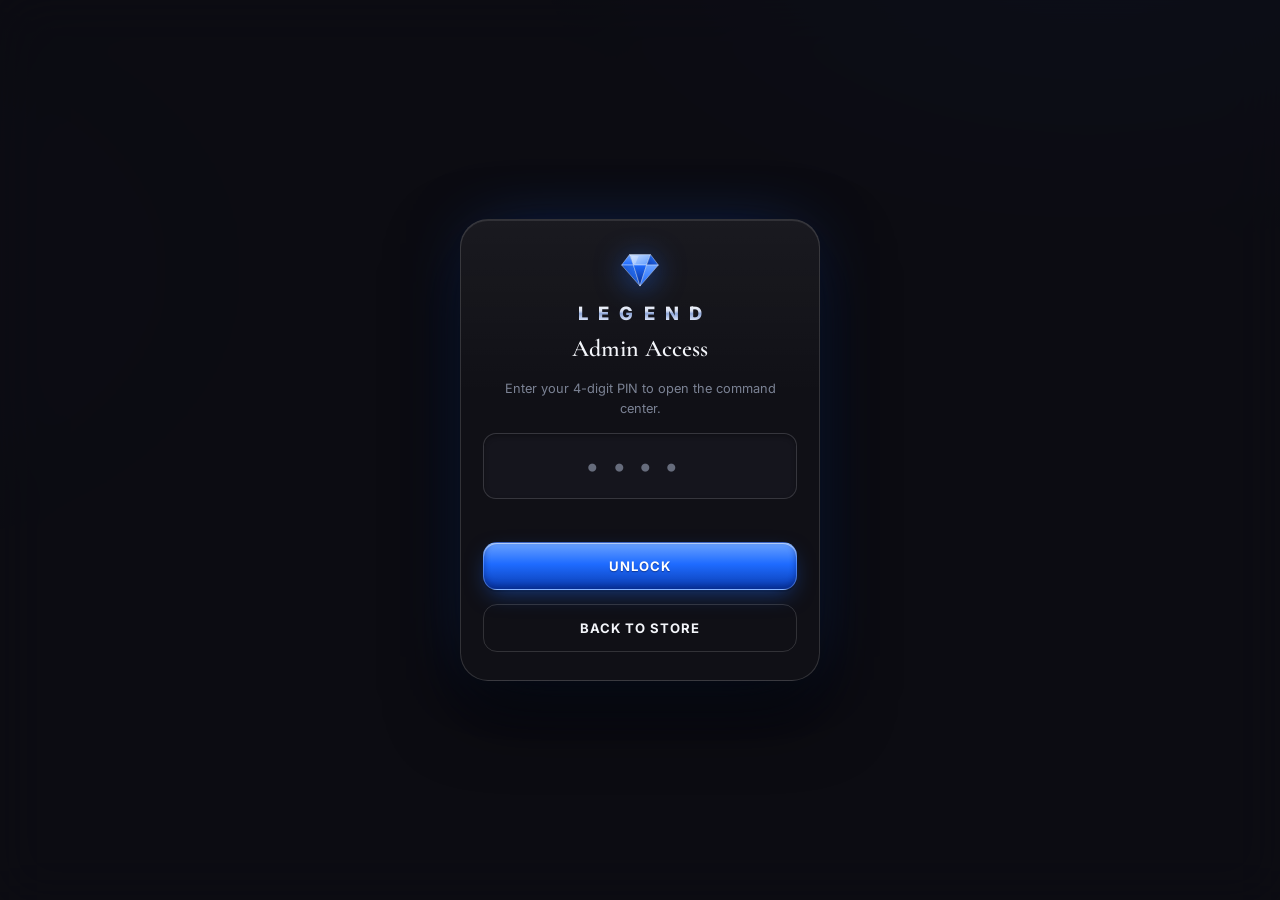
==== admin.html @ b3f3fad4 "Create admin.html" ====
<!DOCTYPE html>
<html lang="en" data-theme="dark">
<head>
  <meta charset="UTF-8">
  <meta name="viewport" content="width=device-width, initial-scale=1, viewport-fit=cover">
  <meta name="theme-color" content="#070709">
  <meta name="robots" content="noindex, nofollow">
  <title>LEGEND | Admin Command Center</title>
  <link rel="icon" href="data:image/svg+xml,%3Csvg xmlns='http://www.w3.org/2000/svg' viewBox='0 0 64 64'%3E%3Cpath d='M16 10h32l12 16-28 32L4 26z' fill='%231E6BFF'/%3E%3C/svg%3E">
  <link rel="stylesheet" href="style.css">
  <script src="store.js"></script>
</head>
<body class="page-admin">

  <!-- ===================== SVG SPRITE (logo + icons) ===================== -->
  <svg width="0" height="0" style="position:absolute" aria-hidden="true" focusable="false">
    <defs>
      <symbol id="legend-diamond" viewBox="0 0 64 64">
        <defs>
          <linearGradient id="lgA" x1="0" y1="0" x2="1" y2="1"><stop offset="0" stop-color="#C9DEFF"/><stop offset="1" stop-color="#5E9BFF"/></linearGradient>
          <linearGradient id="lgB" x1="0" y1="0" x2="0" y2="1"><stop offset="0" stop-color="#6AA2FF"/><stop offset="1" stop-color="#1E6BFF"/></linearGradient>
          <linearGradient id="lgC" x1="1" y1="0" x2="0" y2="1"><stop offset="0" stop-color="#2F7BFF"/><stop offset="1" stop-color="#0A3CB0"/></linearGradient>
          <linearGradient id="lgD" x1="0" y1="0" x2="0" y2="1"><stop offset="0" stop-color="#1E6BFF"/><stop offset="1" stop-color="#062B8A"/></linearGradient>
        </defs>
        <g stroke="#EAF2FF" stroke-opacity="0.6" stroke-width="1" stroke-linejoin="round">
          <polygon points="16,10 48,10 42,26 22,26" fill="url(#lgA)"/>
          <polygon points="16,10 22,26 4,26" fill="url(#lgB)"/>
          <polygon points="48,10 60,26 42,26" fill="url(#lgC)"/>
          <polygon points="4,26 22,26 32,58" fill="url(#lgC)"/>
          <polygon points="22,26 42,26 32,58" fill="url(#lgD)"/>
          <polygon points="42,26 60,26 32,58" fill="url(#lgB)"/>
        </g>
        <polygon points="19,12 30,12 25,24 21,24" fill="#FFFFFF" fill-opacity="0.28"/>
      </symbol>

      <symbol id="i-arrow-left" viewBox="0 0 24 24"><path d="M19 12H5M11 6l-6 6 6 6"/></symbol>
      <symbol id="i-sun" viewBox="0 0 24 24"><circle cx="12" cy="12" r="4"/><path d="M12 2v2M12 20v2M4.9 4.9l1.4 1.4M17.7 17.7l1.4 1.4M2 12h2M20 12h2M4.9 19.1l1.4-1.4M17.7 6.3l1.4-1.4"/></symbol>
      <symbol id="i-moon" viewBox="0 0 24 24"><path d="M20 14.5A8 8 0 0 1 9.5 4 8 8 0 1 0 20 14.5z"/></symbol>
      <symbol id="i-logout" viewBox="0 0 24 24"><path d="M9 4H5v16h4"/><path d="m16 8 4 4-4 4"/><path d="M20 12H9"/></symbol>
      <symbol id="i-upload" viewBox="0 0 24 24"><path d="M12 16V4"/><path d="m7 9 5-5 5 5"/><path d="M5 20h14"/></symbol>
      <symbol id="i-copy" viewBox="0 0 24 24"><rect x="9" y="9" width="11" height="11" rx="2"/><path d="M5 15V6a2 2 0 0 1 2-2h9"/></symbol>
      <symbol id="i-chat" viewBox="0 0 24 24"><path d="M21 12a8.5 8.5 0 0 1-12.4 7.5L3 21l1.6-5.4A8.5 8.5 0 1 1 21 12z"/></symbol>
      <symbol id="i-bag" viewBox="0 0 24 24"><path d="M6 7h12l-1 13H7L6 7z"/><path d="M9 7a3 3 0 0 1 6 0"/></symbol>
      <symbol id="i-plus" viewBox="0 0 24 24"><path d="M12 5v14M5 12h14"/></symbol>
    </defs>
  </svg>

  <!-- ===================== PIN GATE ===================== -->
  <div class="pin-gate" id="pinGate" role="dialog" aria-modal="true" aria-labelledby="gateTitle">
    <div class="pin-card">
      <div class="brand-logo" aria-hidden="true"><svg viewBox="0 0 64 64"><use href="#legend-diamond"/></svg></div>
      <div class="brand-name">LEGEND</div>
      <h1 class="panel-title" id="gateTitle">Admin Access</h1>
      <p class="panel-sub">Enter your 4-digit PIN to open the command center.</p>
      <input type="password" class="pin-input" id="gatePin" inputmode="numeric" pattern="[0-9]*" maxlength="4" autocomplete="off" placeholder="&bull;&bull;&bull;&bull;" aria-label="Admin PIN">
      <div class="pin-error" id="gateError" role="alert"></div>
      <button class="btn btn-primary btn-block" id="gateBtn" type="button">Unlock</button>
      <a class="btn btn-ghost btn-block" href="index.html">Back to Store</a>
    </div>
  </div>

  <!-- ===================== ADMIN APP ===================== -->
  <div id="adminApp" class="hidden">

    <header class="admin-topbar">
      <div class="admin-brand">
        <div class="brand-logo" aria-hidden="true"><svg viewBox="0 0 64 64"><use href="#legend-diamond"/></svg></div>
        <div class="admin-brand-text"><strong>LEGEND</strong><span>Command Center</span></div>
      </div>
      <div class="admin-top-actions">
        <button class="icon-btn" id="themeBtn" type="button" aria-label="Switch light or dark mode"></button>
        <a class="icon-btn" href="index.html" aria-label="Back to store">
          <svg viewBox="0 0 24 24" width="20" height="20" fill="none" stroke="currentColor" stroke-width="2" stroke-linecap="round" stroke-linejoin="round" aria-hidden="true"><use href="#i-arrow-left"/></svg>
        </a>
        <button class="icon-btn" id="logoutBtn" type="button" aria-label="Log out of admin">
          <svg viewBox="0 0 24 24" width="20" height="20" fill="none" stroke="currentColor" stroke-width="2" stroke-linecap="round" stroke-linejoin="round" aria-hidden="true"><use href="#i-logout"/></svg>
        </button>
      </div>
    </header>

    <main class="admin-shell">

      <div class="stat-grid" id="statGrid"></div>

      <nav class="admin-tabs" id="adminTabs" role="tablist" aria-label="Admin sections">
        <button class="tab-btn active" type="button" role="tab" data-tab="orders" aria-selected="true">Live Orders <span class="tab-count" id="tabCountOrders">0</span></button>
        <button class="tab-btn" type="button" role="tab" data-tab="products" aria-selected="false">Products <span class="tab-count" id="tabCountProducts">0</span></button>
        <button class="tab-btn" type="button" role="tab" data-tab="tax" aria-selected="false">Tax &amp; Shipping</button>
        <button class="tab-btn" type="button" role="tab" data-tab="payments" aria-selected="false">Payments</button>
        <button class="tab-btn" type="button" role="tab" data-tab="coupons" aria-selected="false">VIP Coupons <span class="tab-count" id="tabCountCoupons">0</span></button>
      </nav>

      <!-- ============ TAB: LIVE ORDERS ============ -->
      <section class="tab-panel active" id="tab-orders" role="tabpanel">
        <div class="filter-row" id="orderFilters"></div>
        <div class="order-list" id="orderList"></div>
      </section>

      <!-- ============ TAB: PRODUCTS ============ -->
      <section class="tab-panel" id="tab-products" role="tabpanel">

        <div class="panel-card" id="productFormCard">
          <div class="panel-head">
            <div>
              <h2 class="panel-title" id="formTitle">Add New Product</h2>
              <p class="panel-sub">Images swipe sideways on the storefront. The first image is the cover.</p>
            </div>
          </div>

          <form id="productForm" novalidate autocomplete="off">
            <div class="form-grid">
              <div class="field field-full">
                <label for="pName">Product Name</label>
                <input id="pName" type="text" maxlength="60" placeholder="e.g. Obsidian Oud">
              </div>
              <div class="field field-full">
                <label for="pNotes">Scent Notes</label>
                <input id="pNotes" type="text" maxlength="120" placeholder="e.g. Smoked Oud, Black Amber, Vetiver">
                <span class="hint">Separate notes with commas. They appear as chips on the product card.</span>
              </div>
              <div class="field">
                <label for="pMrp">MRP (&#8377;)</label>
                <input id="pMrp" type="number" inputmode="decimal" min="0" step="any" placeholder="2999">
              </div>
              <div class="field">
                <label for="pPrice">Selling Price (&#8377;)</label>
                <input id="pPrice" type="number" inputmode="decimal" min="0" step="any" placeholder="2299">
              </div>
              <div class="field">
                <label for="pLeft">&ldquo;Only X Left&rdquo; Badge</label>
                <input id="pLeft" type="number" inputmode="numeric" min="0" step="1" placeholder="0 = hide badge">
              </div>
              <div class="field">
                <label for="pVideo">Video URL (optional MP4)</label>
                <input id="pVideo" type="url" placeholder="https://example.com/candle.mp4">
              </div>

              <div class="toggle-card field-full">
                <div>
                  <div class="setting-label">In Stock</div>
                  <div class="setting-desc" id="pStockDesc">Customers can add this candle to their cart.</div>
                </div>
                <label class="switch">
                  <input type="checkbox" id="pStock" checked aria-label="In stock">
                  <span class="switch-track"></span>
                </label>
              </div>

              <div class="stack field-full">
                <span class="field-label">Gallery (swipe images)</span>
                <div class="thumb-list" id="thumbList"></div>
                <label class="upload-zone">
                  <input type="file" id="imgFiles" accept="image/*" multiple>
                  <svg viewBox="0 0 24 24" width="20" height="20" fill="none" stroke="currentColor" stroke-width="2" stroke-linecap="round" stroke-linejoin="round" aria-hidden="true"><use href="#i-upload"/></svg>
                  <span id="uploadText">Upload from phone gallery</span>
                </label>
                <div class="field">
                  <label for="imgUrls">Or paste image URLs (one per line)</label>
                  <textarea id="imgUrls" rows="3" placeholder="https://example.com/candle-1.jpg&#10;https://example.com/candle-2.jpg"></textarea>
                </div>
                <button class="btn btn-outline btn-sm" id="addUrls" type="button">Add URLs to Gallery</button>
                <span class="hint">Tap a thumbnail to make it the cover image. Uploaded photos are resized automatically to save space.</span>
              </div>
            </div>

            <div class="form-actions">
              <button class="btn btn-primary" id="saveProduct" type="submit">Save Product</button>
              <button class="btn" id="formReset" type="button">Clear Form</button>
            </div>
          </form>
        </div>

        <div class="panel-card">
          <div class="panel-head">
            <div>
              <h2 class="panel-title">Your Products</h2>
              <p class="panel-sub" id="productCount">0 products</p>
            </div>
          </div>
          <div id="storageMeter" class="mb-2"></div>
          <div id="productList"></div>
        </div>
      </section>

      <!-- ============ TAB: TAX & SHIPPING ============ -->
      <section class="tab-panel" id="tab-tax" role="tabpanel">
        <form id="taxForm" novalidate autocomplete="off">
          <div class="panel-card">
            <div class="panel-head">
              <div>
                <h2 class="panel-title">GST</h2>
                <p class="panel-sub">Added on the discounted order value at checkout. Changes apply live.</p>
              </div>
            </div>
            <div class="toggle-card">
              <div>
                <div class="setting-label">Charge GST</div>
                <div class="setting-desc">Show a GST line in the customer bill</div>
              </div>
              <label class="switch">
                <input type="checkbox" id="gstEnabled" aria-label="Charge GST">
                <span class="switch-track"></span>
              </label>
            </div>
            <div class="form-grid mt-2">
              <div class="field">
                <label for="gstPercent">GST Percentage (%)</label>
                <input id="gstPercent" type="number" inputmode="decimal" min="0" max="100" step="any" placeholder="18">
              </div>
            </div>
          </div>

          <div class="panel-card">
            <div class="panel-head">
              <div>
                <h2 class="panel-title">Delivery</h2>
                <p class="panel-sub">Set a flat charge and a free-delivery threshold.</p>
              </div>
            </div>
            <div class="form-grid">
              <div class="field">
                <label for="deliveryCharge">Delivery Charge (&#8377;)</label>
                <input id="deliveryCharge" type="number" inputmode="decimal" min="0" step="any" placeholder="79">
              </div>
              <div class="field">
                <label for="freeAbove">Free Delivery Above (&#8377;)</label>
                <input id="freeAbove" type="number" inputmode="decimal" min="0" step="any" placeholder="1999">
                <span class="hint">Enter 0 to never offer free delivery.</span>
              </div>
            </div>
            <div class="form-actions">
              <button class="btn btn-primary" type="submit">Save Tax &amp; Shipping</button>
            </div>
          </div>
        </form>

        <div class="panel-card">
          <div class="panel-head">
            <div>
              <h2 class="panel-title">Live Preview</h2>
              <p class="panel-sub">What a customer pays on a &#8377;1,000 order with your current settings.</p>
            </div>
          </div>
          <div class="bill" id="taxPreview"></div>
        </div>
      </section>

      <!-- ============ TAB: PAYMENTS ============ -->
      <section class="tab-panel" id="tab-payments" role="tabpanel">
        <form id="payForm" novalidate autocomplete="off">
          <div class="panel-card">
            <div class="panel-head">
              <div>
                <h2 class="panel-title">UPI Payments</h2>
                <p class="panel-sub">Checkout generates a payment link and QR with the exact bill amount, then asks for the UTR.</p>
              </div>
            </div>
            <div class="field">
              <label for="upiId">Your UPI ID</label>
              <input id="upiId" type="text" autocapitalize="none" autocorrect="off" spellcheck="false" placeholder="e.g. legend@okaxis">
              <span class="hint">Leave empty to switch UPI payments off.</span>
            </div>
            <div class="form-actions">
              <button class="btn btn-primary" type="submit">Save UPI ID</button>
            </div>
            <div class="mt-2" id="upiPreview"></div>
          </div>
        </form>

        <div class="panel-card">
          <div class="panel-head">
            <div>
              <h2 class="panel-title">Cash on Delivery</h2>
              <p class="panel-sub">Turn COD on or off instantly.</p>
            </div>
          </div>
          <div class="toggle-card">
            <div>
              <div class="setting-label">Accept COD orders</div>
              <div class="setting-desc">Customers pay in cash when the order arrives</div>
            </div>
            <label class="switch">
              <input type="checkbox" id="codEnabled" aria-label="Accept cash on delivery">
              <span class="switch-track"></span>
            </label>
          </div>
        </div>

        <div class="panel-card">
          <div class="panel-head">
            <div>
              <h2 class="panel-title">Checkout Status</h2>
              <p class="panel-sub">What customers can use right now.</p>
            </div>
          </div>
          <div id="payStatus"></div>
        </div>
      </section>

      <!-- ============ TAB: VIP COUPONS ============ -->
      <section class="tab-panel" id="tab-coupons" role="tabpanel">
        <div class="panel-card">
          <div class="panel-head">
            <div>
              <h2 class="panel-title">Create VIP Coupon</h2>
              <p class="panel-sub">Add a customer name to make it personal. Only that name can use it.</p>
            </div>
          </div>
          <form id="couponForm" novalidate autocomplete="off">
            <div class="form-grid">
              <div class="field">
                <label for="cCode">Coupon Code</label>
                <input id="cCode" type="text" maxlength="24" autocapitalize="characters" autocorrect="off" spellcheck="false" placeholder="e.g. VIPRAHUL500">
              </div>
              <div class="field">
                <label for="cType">Discount Type</label>
                <select id="cType">
                  <option value="flat">&#8377; Flat amount off</option>
                  <option value="percent">% Percentage off</option>
                </select>
              </div>
              <div class="field">
                <label for="cValue" id="cValueLabel">Discount (&#8377;)</label>
                <input id="cValue" type="number" inputmode="decimal" min="0" step="any" placeholder="500">
              </div>
              <div class="field">
                <label for="cName">Customer Name (optional)</label>
                <input id="cName" type="text" maxlength="40" placeholder="e.g. Rahul Sharma">
                <span class="hint" id="cNameHint"></span>
              </div>
            </div>
            <div class="form-actions">
              <button class="btn btn-primary" type="submit">Create Coupon</button>
            </div>
          </form>
        </div>

        <div class="panel-card">
          <div class="panel-head">
            <div>
              <h2 class="panel-title">Active Coupons</h2>
              <p class="panel-sub" id="couponCount">0 coupons</p>
            </div>
          </div>
          <div id="couponList"></div>
        </div>
      </section>

      <p class="powered text-center" style="margin-top:28px">Powered by <b>Legend</b></p>
    </main>
  </div>

  <!-- ===================== TOASTS ===================== -->
  <div class="toast-wrap" id="toastWrap" aria-live="polite"></div>

  <noscript>
    <p style="padding:24px;text-align:center">Please enable JavaScript to use the LEGEND admin panel.</p>
  </noscript>

  <script src="admin.js"></script>
</body>
  </html>
---- style.css ----
/* =============================================================================
   LEGEND — style.css   (FILE 2 of 6)
   Complete styling for the Customer Storefront AND the Admin Panel.
   Default: Obsidian Matte Black #070709 + Metallic Sapphire Blue #1E6BFF
   Toggle : Light Mode #F8F9FA   (html[data-theme="light"])
   ============================================================================= */
@import url('https://fonts.googleapis.com/css2?family=Cormorant+Garamond:wght@500;600;700&family=Inter:wght@400;500;600;700;800&display=swap');

/* ---------------------------------------------------------------------------
   1. DESIGN TOKENS
   --------------------------------------------------------------------------- */
:root,
:root[data-theme="dark"] {
  --bg: #070709;
  --bg-2: #0c0c11;
  --surface: #101016;
  --surface-2: #15151d;
  --surface-3: #1c1c26;
  --surface-4: #262634;
  --glass: rgba(10, 10, 15, 0.66);
  --glass-strong: rgba(14, 14, 21, 0.84);
  --border: rgba(255, 255, 255, 0.07);
  --border-strong: rgba(255, 255, 255, 0.14);
  --text: #f3f5fa;
  --text-soft: #b3bac9;
  --text-mute: #7b8294;
  --accent: #1e6bff;
  --accent-hi: #6aa2ff;
  --accent-lo: #0a3cb0;
  --accent-text: #6aa2ff;
  --accent-soft: rgba(30, 107, 255, 0.14);
  --accent-glow: rgba(30, 107, 255, 0.5);
  --success: #2fd196;
  --success-soft: rgba(47, 209, 150, 0.14);
  --warning: #f6b94c;
  --warning-soft: rgba(246, 185, 76, 0.14);
  --danger: #ff5e70;
  --danger-soft: rgba(255, 94, 112, 0.14);
  --edge-hi: rgba(255, 255, 255, 0.1);
  --inset: inset 0 2px 5px rgba(0, 0, 0, 0.3);
  --shadow-sm: 0 4px 14px rgba(0, 0, 0, 0.45);
  --shadow-md: 0 14px 34px rgba(0, 0, 0, 0.55);
  --shadow-lg: 0 30px 70px rgba(0, 0, 0, 0.7);
  --btn-gradient: linear-gradient(180deg, #6aa2ff 0%, #1e6bff 46%, #0a3cb0 100%);
  --btn-gradient-hover: linear-gradient(180deg, #82b1ff 0%, #327aff 46%, #0e47c8 100%);
  --metal-text: linear-gradient(180deg, #ffffff 0%, #d6def0 38%, #8ea6d8 54%, #eef3ff 100%);
  --card-sheen: linear-gradient(180deg, rgba(255, 255, 255, 0.045), rgba(255, 255, 255, 0) 38%);
  --ambient-a: rgba(30, 107, 255, 0.17);
  --ambient-b: rgba(30, 107, 255, 0.07);
  --overlay: rgba(2, 3, 8, 0.66);
  --media-bg: #0b0b10;
  --radius-sm: 10px;
  --radius: 16px;
  --radius-lg: 22px;
  --radius-xl: 28px;
  --font-body: 'Inter', -apple-system, BlinkMacSystemFont, 'Segoe UI', Roboto, 'Helvetica Neue', Arial, sans-serif;
  --font-display: 'Cormorant Garamond', Georgia, 'Times New Roman', serif;
  --font-mono: ui-monospace, SFMono-Regular, Menlo, Consolas, monospace;
  --dock-h: 84px;
  color-scheme: dark;
}

:root[data-theme="light"] {
  --bg: #f8f9fa;
  --bg-2: #f0f2f6;
  --surface: #ffffff;
  --surface-2: #f5f7fb;
  --surface-3: #eceff6;
  --surface-4: #e0e5f0;
  --glass: rgba(255, 255, 255, 0.7);
  --glass-strong: rgba(255, 255, 255, 0.88);
  --border: rgba(12, 22, 52, 0.08);
  --border-strong: rgba(12, 22, 52, 0.16);
  --text: #0b1020;
  --text-soft: #4a5470;
  --text-mute: #79829a;
  --accent-text: #1757d6;
  --accent-soft: rgba(30, 107, 255, 0.1);
  --accent-glow: rgba(30, 107, 255, 0.32);
  --success: #0e9f6e;
  --success-soft: rgba(14, 159, 110, 0.12);
  --warning: #b7791f;
  --warning-soft: rgba(183, 121, 31, 0.13);
  --danger: #d6364a;
  --danger-soft: rgba(214, 54, 74, 0.1);
  --edge-hi: rgba(255, 255, 255, 0.95);
  --inset: inset 0 1px 3px rgba(20, 30, 70, 0.1);
  --shadow-sm: 0 3px 10px rgba(20, 30, 70, 0.08);
  --shadow-md: 0 12px 30px rgba(20, 30, 70, 0.12);
  --shadow-lg: 0 28px 60px rgba(20, 30, 70, 0.18);
  --metal-text: linear-gradient(180deg, #0b1020 0%, #2a3f7a 48%, #1e6bff 100%);
  --card-sheen: linear-gradient(180deg, rgba(255, 255, 255, 0.95), rgba(255, 255, 255, 0) 42%);
  --ambient-a: rgba(30, 107, 255, 0.11);
  --ambient-b: rgba(30, 107, 255, 0.05);
  --overlay: rgba(15, 22, 45, 0.42);
  --media-bg: #e9edf5;
}

/* ---------------------------------------------------------------------------
   2. RESET & BASE
   --------------------------------------------------------------------------- */
*,
*::before,
*::after { box-sizing: border-box; }

html {
  -webkit-text-size-adjust: 100%;
  scroll-behavior: smooth;
  background: var(--bg);
  transition: background-color 0.35s ease;
}

body {
  margin: 0;
  min-height: 100vh;
  font-family: var(--font-body);
  font-size: 15px;
  line-height: 1.55;
  color: var(--text);
  background: transparent;
  -webkit-font-smoothing: antialiased;
  -moz-osx-font-smoothing: grayscale;
  overflow-x: hidden;
  transition: color 0.35s ease;
}

body::before {
  content: '';
  position: fixed;
  inset: 0;
  z-index: -1;
  pointer-events: none;
  background:
    radial-gradient(900px 520px at 85% -8%, var(--ambient-a), transparent 62%),
    radial-gradient(700px 480px at -12% 30%, var(--ambient-b), transparent 60%);
}

body.no-scroll { overflow: hidden; }

img, svg, video { display: block; max-width: 100%; }
button, input, select, textarea { font: inherit; color: inherit; }
button { cursor: pointer; -webkit-tap-highlight-color: transparent; }
a { color: var(--accent-text); text-decoration: none; }
h1, h2, h3, h4, p { margin: 0; }
ul { margin: 0; padding: 0; }
::selection { background: var(--accent); color: #fff; }
:focus-visible { outline: 2px solid var(--accent-hi); outline-offset: 2px; }

.page-store { padding-bottom: calc(var(--dock-h) + 40px + env(safe-area-inset-bottom)); }
.page-admin { padding-bottom: 60px; }

/* ---------------------------------------------------------------------------
   3. UTILITIES
   --------------------------------------------------------------------------- */
.hidden { display: none !important; }
.sr-only {
  position: absolute; width: 1px; height: 1px; padding: 0; margin: -1px;
  overflow: hidden; clip: rect(0, 0, 0, 0); white-space: nowrap; border: 0;
}
.text-mute { color: var(--text-mute); }
.text-soft { color: var(--text-soft); }
.text-accent { color: var(--accent-text); }
.text-success { color: var(--success); }
.text-danger { color: var(--danger); }
.text-center { text-align: center; }
.text-right { text-align: right; }
.mono { font-family: var(--font-mono); }
.row { display: flex; align-items: center; gap: 10px; }
.row-between { display: flex; align-items: center; justify-content: space-between; gap: 10px; }
.stack { display: flex; flex-direction: column; gap: 12px; }
.grow { flex: 1; }
.mt-1 { margin-top: 8px; }
.mt-2 { margin-top: 16px; }
.mb-1 { margin-bottom: 8px; }
.mb-2 { margin-bottom: 16px; }
.divider { height: 1px; background: var(--border); margin: 14px 0; border: 0; }

/* ---------------------------------------------------------------------------
   4. BUTTONS
   --------------------------------------------------------------------------- */
.btn {
  --btn-h: 48px;
  position: relative;
  display: inline-flex;
  align-items: center;
  justify-content: center;
  gap: 8px;
  min-height: var(--btn-h);
  padding: 0 22px;
  border: 1px solid var(--border-strong);
  border-radius: 14px;
  background: var(--surface-3);
  color: var(--text);
  font-weight: 700;
  font-size: 0.82rem;
  letter-spacing: 0.08em;
  text-transform: uppercase;
  text-decoration: none;
  white-space: nowrap;
  user-select: none;
  -webkit-user-select: none;
  transition: transform 0.15s ease, box-shadow 0.25s ease, background 0.25s ease, border-color 0.25s ease, opacity 0.25s ease;
}
.btn svg { width: 18px; height: 18px; flex-shrink: 0; }
.btn:active { transform: translateY(1px) scale(0.985); }
.btn:disabled,
.btn[disabled] { opacity: 0.45; cursor: not-allowed; transform: none; }

.btn-primary {
  color: #fff;
  border-color: rgba(255, 255, 255, 0.2);
  background: var(--btn-gradient);
  text-shadow: 0 1px 1px rgba(0, 20, 80, 0.5);
  box-shadow:
    inset 0 1px 0 rgba(255, 255, 255, 0.5),
    inset 0 -3px 6px rgba(0, 20, 90, 0.45),
    0 8px 22px -6px var(--accent-glow),
    0 2px 0 rgba(0, 0, 0, 0.35);
}
.btn-primary:hover { background: var(--btn-gradient-hover); }
.btn-primary:active {
  box-shadow: inset 0 2px 6px rgba(0, 20, 90, 0.6), 0 3px 10px -4px var(--accent-glow);
}

.btn-ghost { background: transparent; }
.btn-outline { background: transparent; border-color: var(--accent); color: var(--accent-text); }
.btn-outline:hover { background: var(--accent-soft); }
.btn-danger { background: var(--danger-soft); border-color: rgba(255, 94, 112, 0.4); color: var(--danger); }
.btn-danger:hover { background: rgba(255, 94, 112, 0.22); }
.btn-success { background: var(--success-soft); border-color: rgba(47, 209, 150, 0.4); color: var(--success); }

.btn-whatsapp {
  color: #fff;
  border-color: rgba(255, 255, 255, 0.2);
  background: linear-gradient(180deg, #4ade80 0%, #22c55e 48%, #15803d 100%);
  text-shadow: 0 1px 1px rgba(0, 60, 20, 0.5);
  box-shadow:
    inset 0 1px 0 rgba(255, 255, 255, 0.5),
    inset 0 -3px 6px rgba(0, 60, 20, 0.4),
    0 8px 20px -8px rgba(34, 197, 94, 0.7);
}

.btn-sm { --btn-h: 38px; padding: 0 14px; font-size: 0.72rem; border-radius: 11px; }
.btn-lg { --btn-h: 56px; font-size: 0.9rem; border-radius: 16px; }
.btn-block { display: flex; width: 100%; }

.icon-btn {
  width: 40px;
  height: 40px;
  display: grid;
  place-items: center;
  flex-shrink: 0;
  border-radius: 12px;
  border: 1px solid var(--border-strong);
  background: var(--surface-3);
  color: var(--text);
  transition: transform 0.15s ease, background 0.25s ease;
}
.icon-btn svg { width: 20px; height: 20px; stroke: currentColor; fill: none; stroke-width: 2; stroke-linecap: round; stroke-linejoin: round; }
.icon-btn:active { transform: scale(0.92); }

/* ---------------------------------------------------------------------------
   5. FORMS & SWITCH
   --------------------------------------------------------------------------- */
.field { display: flex; flex-direction: column; gap: 6px; min-width: 0; }
.field > label,
.field-label {
  font-size: 0.7rem;
  font-weight: 700;
  letter-spacing: 0.12em;
  text-transform: uppercase;
  color: var(--text-mute);
}
.hint { font-size: 0.75rem; color: var(--text-mute); line-height: 1.45; }

input[type="text"],
input[type="tel"],
input[type="number"],
input[type="url"],
input[type="password"],
input[type="email"],
input[type="search"],
textarea,
select,
.input {
  width: 100%;
  min-height: 48px;
  padding: 12px 14px;
  font-size: 16px;
  color: var(--text);
  background: var(--surface-2);
  border: 1px solid var(--border-strong);
  border-radius: 13px;
  outline: none;
  box-shadow: var(--inset);
  -webkit-appearance: none;
  appearance: none;
  transition: border-color 0.2s ease, box-shadow 0.2s ease, background 0.2s ease;
}
textarea { min-height: 92px; resize: vertical; line-height: 1.5; }
select {
  padding-right: 40px;
  background-image: url("data:image/svg+xml,%3Csvg xmlns='http://www.w3.org/2000/svg' width='14' height='14' viewBox='0 0 24 24' fill='none' stroke='%237b8294' stroke-width='3' stroke-linecap='round' stroke-linejoin='round'%3E%3Cpath d='M6 9l6 6 6-6'/%3E%3C/svg%3E");
  background-repeat: no-repeat;
  background-position: right 14px center;
}
input::placeholder,
textarea::placeholder { color: var(--text-mute); opacity: 0.8; }
input:focus,
textarea:focus,
select:focus {
  border-color: var(--accent);
  box-shadow: var(--inset), 0 0 0 3px rgba(30, 107, 255, 0.25);
}
input.invalid,
textarea.invalid { border-color: var(--danger); box-shadow: var(--inset), 0 0 0 3px var(--danger-soft); }
select option { background: var(--surface); color: var(--text); }

.input-group { display: flex; align-items: stretch; gap: 8px; }
.input-group .input,
.input-group input { flex: 1; min-width: 0; }
.input-prefix {
  display: grid;
  place-items: center;
  padding: 0 14px;
  min-width: 48px;
  font-weight: 700;
  color: var(--text-soft);
  background: var(--surface-3);
  border: 1px solid var(--border-strong);
  border-radius: 13px;
}

/* Toggle switch:  <label class="switch"><input type="checkbox"><span class="switch-track"></span></label> */
.switch { position: relative; display: inline-block; width: 54px; height: 30px; flex-shrink: 0; }
.switch input {
  position: absolute; inset: 0; width: 100%; height: 100%;
  margin: 0; opacity: 0; cursor: pointer; z-index: 2;
}
.switch-track {
  position: absolute; inset: 0;
  border-radius: 999px;
  background: var(--surface-4);
  border: 1px solid var(--border-strong);
  box-shadow: inset 0 2px 5px rgba(0, 0, 0, 0.35);
  transition: background 0.3s ease, box-shadow 0.3s ease, border-color 0.3s ease;
}
.switch-track::after {
  content: '';
  position: absolute;
  top: 3px; left: 3px;
  width: 22px; height: 22px;
  border-radius: 50%;
  background: linear-gradient(180deg, #ffffff, #c9d2e6);
  box-shadow: 0 2px 6px rgba(0, 0, 0, 0.45);
  transition: transform 0.28s cubic-bezier(0.3, 1.4, 0.5, 1);
}
.switch input:checked + .switch-track {
  background: var(--btn-gradient);
  border-color: transparent;
  box-shadow: inset 0 1px 0 rgba(255, 255, 255, 0.4), 0 0 14px var(--accent-glow);
}
.switch input:checked + .switch-track::after { transform: translateX(24px); }
.switch input:focus-visible + .switch-track { outline: 2px solid var(--accent-hi); outline-offset: 2px; }

.setting-row { display: flex; align-items: center; justify-content: space-between; gap: 14px; }
.setting-label { font-weight: 600; font-size: 0.95rem; }
.setting-desc { font-size: 0.78rem; color: var(--text-mute); margin-top: 2px; }

/* ---------------------------------------------------------------------------
   6. STOREFRONT — HEADER, HERO, SECTIONS
   --------------------------------------------------------------------------- */
.app-header {
  position: sticky;
  top: 0;
  z-index: 50;
  padding: 14px 16px 12px;
  background: var(--glass);
  -webkit-backdrop-filter: saturate(170%) blur(20px);
  backdrop-filter: saturate(170%) blur(20px);
  border-bottom: 1px solid var(--border);
  box-shadow: 0 1px 0 var(--edge-hi) inset, 0 10px 30px -18px rgba(0, 0, 0, 0.6);
  transition: padding 0.3s ease, background 0.35s ease;
}
.header-inner { display: flex; flex-direction: column; align-items: center; gap: 8px; }
.brand-logo { width: 42px; height: 42px; transition: width 0.3s ease, height 0.3s ease; }
.brand-logo svg { width: 100%; height: 100%; filter: drop-shadow(0 5px 14px var(--accent-glow)); animation: logoGlow 4.5s ease-in-out infinite; }
.brand-name {
  font-weight: 800;
  font-size: 1.15rem;
  letter-spacing: 0.55em;
  padding-left: 0.55em;
  line-height: 1;
  background: var(--metal-text);
  -webkit-background-clip: text;
  background-clip: text;
  -webkit-text-fill-color: transparent;
  color: transparent;
}
.app-header.compact { padding-top: 8px; padding-bottom: 8px; }
.app-header.compact .brand-logo { width: 30px; height: 30px; }

.hero { text-align: center; padding: 38px 22px 8px; max-width: 760px; margin: 0 auto; }
.hero-eyebrow { font-size: 0.7rem; font-weight: 700; letter-spacing: 0.42em; text-transform: uppercase; color: var(--accent-text); }
.hero-title {
  margin: 14px 0 12px;
  font-family: var(--font-display);
  font-size: clamp(2.2rem, 9vw, 3.8rem);
  line-height: 1.04;
  font-weight: 600;
}
.hero-title em {
  font-style: italic;
  background: var(--btn-gradient);
  -webkit-background-clip: text;
  background-clip: text;
  -webkit-text-fill-color: transparent;
  color: transparent;
}
.hero-sub { max-width: 500px; margin: 0 auto; color: var(--text-soft); font-size: 0.95rem; }

.section { padding: 30px 0 6px; }
.section-head {
  display: flex;
  align-items: flex-end;
  justify-content: space-between;
  gap: 12px;
  max-width: 1240px;
  margin: 0 auto 6px;
  padding: 0 20px;
}
.section-title { font-family: var(--font-display); font-size: 1.85rem; font-weight: 600; line-height: 1.1; }
.section-sub { font-size: 0.8rem; color: var(--text-mute); margin-top: 2px; }
.rail-nav { display: none; gap: 8px; }
.rail-btn {
  width: 42px; height: 42px;
  display: grid; place-items: center;
  border-radius: 50%;
  border: 1px solid var(--border-strong);
  background: var(--surface-3);
  color: var(--text);
  box-shadow: inset 0 1px 0 var(--edge-hi), var(--shadow-sm);
  transition: transform 0.15s ease, background 0.25s ease;
}
.rail-btn svg { width: 18px; height: 18px; stroke: currentColor; fill: none; stroke-width: 2.4; stroke-linecap: round; stroke-linejoin: round; }
.rail-btn:hover { background: var(--accent-soft); }
.rail-btn:active { transform: scale(0.92); }

/* ---------------------------------------------------------------------------
   7. PRODUCT SHOWCASE  (outer rail scrolls sideways, each card gallery too)
   --------------------------------------------------------------------------- */
.showcase {
  display: flex;
  gap: 18px;
  overflow-x: auto;
  overflow-y: hidden;
  padding: 10px 20px 30px;
  scroll-snap-type: x mandatory;
  scroll-padding-inline: 20px;
  -webkit-overflow-scrolling: touch;
  scrollbar-width: none;
}
.showcase::-webkit-scrollbar { display: none; }

.product-card {
  position: relative;
  flex: 0 0 min(84vw, 350px);
  display: flex;
  flex-direction: column;
  scroll-snap-align: center;
  scroll-snap-stop: always;
  overflow: hidden;
  background: var(--surface);
  background-image: var(--card-sheen);
  border: 1px solid var(--border);
  border-radius: var(--radius-xl);
  box-shadow: var(--shadow-md), inset 0 1px 0 var(--edge-hi);
  transition: transform 0.35s ease, box-shadow 0.35s ease, border-color 0.35s ease;
  animation: fadeUp 0.55s both;
}
.product-card:hover {
  transform: translateY(-4px);
  border-color: rgba(30, 107, 255, 0.45);
  box-shadow: var(--shadow-lg), 0 0 0 1px rgba(30, 107, 255, 0.22), 0 14px 44px -12px var(--accent-glow);
}
.product-card.is-oos .media-rail { filter: grayscale(0.6); }

.media-wrap { position: relative; background: var(--media-bg); }
.media-rail {
  display: flex;
  overflow-x: auto;
  scroll-snap-type: x mandatory;
  -webkit-overflow-scrolling: touch;
  scrollbar-width: none;
}
.media-rail::-webkit-scrollbar { display: none; }
.media-slide {
  position: relative;
  flex: 0 0 100%;
  aspect-ratio: 4 / 5;
  overflow: hidden;
  scroll-snap-align: center;
  scroll-snap-stop: always;
  background: var(--media-bg);
}
.media-slide img,
.media-slide video { width: 100%; height: 100%; object-fit: cover; background: var(--media-bg); }

.badge-stack { position: absolute; top: 12px; left: 12px; z-index: 2; display: flex; flex-direction: column; align-items: flex-start; gap: 6px; pointer-events: none; }
.badge {
  display: inline-flex;
  align-items: center;
  gap: 6px;
  padding: 5px 11px;
  border-radius: 999px;
  font-size: 0.66rem;
  font-weight: 700;
  letter-spacing: 0.09em;
  text-transform: uppercase;
  color: #fff;
  background: rgba(8, 8, 12, 0.74);
  border: 1px solid rgba(255, 255, 255, 0.18);
  -webkit-backdrop-filter: blur(8px);
  backdrop-filter: blur(8px);
}
.badge-off { background: var(--btn-gradient); border-color: rgba(255, 255, 255, 0.3); }
.badge-left { color: #ffd27f; border-color: rgba(246, 185, 76, 0.6); }
.badge-left::before {
  content: ''; width: 7px; height: 7px; border-radius: 50%;
  background: #f6b94c; box-shadow: 0 0 8px #f6b94c; animation: pulse 1.6s ease-in-out infinite;
}
.badge-oos { color: #ff9aa6; border-color: rgba(255, 94, 112, 0.6); }

.media-count {
  position: absolute; top: 12px; right: 12px; z-index: 2;
  padding: 4px 10px; border-radius: 999px;
  font-size: 0.68rem; font-weight: 700; letter-spacing: 0.06em;
  color: #fff; background: rgba(8, 8, 12, 0.66);
  border: 1px solid rgba(255, 255, 255, 0.16);
  pointer-events: none;
}
.media-dots {
  position: absolute; left: 0; right: 0; bottom: 12px; z-index: 2;
  display: flex; justify-content: center; gap: 6px; pointer-events: none;
}
.media-dots .dot { width: 6px; height: 6px; border-radius: 50%; background: rgba(255, 255, 255, 0.45); transition: width 0.3s ease, background 0.3s ease; }
.media-dots .dot.active { width: 20px; border-radius: 4px; background: #fff; box-shadow: 0 0 10px var(--accent-glow); }

.oos-veil {
  position: absolute; inset: 0; z-index: 1;
  display: grid; place-items: center;
  background: rgba(5, 5, 8, 0.55);
  pointer-events: none;
}
.oos-veil span {
  padding: 10px 22px; border-radius: 999px;
  font-size: 0.78rem; font-weight: 800; letter-spacing: 0.24em; text-transform: uppercase;
  color: #fff; background: rgba(8, 8, 12, 0.8); border: 1px solid rgba(255, 255, 255, 0.25);
}

.card-body { display: flex; flex-direction: column; flex: 1; gap: 12px; padding: 18px 18px 20px; }
.product-name { font-family: var(--font-display); font-size: 1.6rem; font-weight: 600; line-height: 1.1; }
.note-list { display: flex; flex-wrap: wrap; gap: 6px; }
.note-chip {
  padding: 4px 11px; border-radius: 999px;
  font-size: 0.7rem; font-weight: 600; letter-spacing: 0.05em;
  color: var(--accent-text); background: var(--accent-soft);
  border: 1px solid rgba(30, 107, 255, 0.28);
}
.price-row { display: flex; align-items: baseline; flex-wrap: wrap; gap: 10px; }
.price { font-size: 1.45rem; font-weight: 800; letter-spacing: -0.01em; }
.mrp { font-size: 0.92rem; color: var(--text-mute); text-decoration: line-through; }
.off { font-size: 0.74rem; font-weight: 700; letter-spacing: 0.05em; color: var(--success); }
.card-actions { display: flex; gap: 10px; margin-top: auto; padding-top: 4px; }
.card-actions .btn { flex: 1; }

/* The Legend promise strip */
.promise-grid { display: grid; grid-template-columns: 1fr; gap: 12px; max-width: 1240px; margin: 10px auto 0; padding: 0 20px; }
.promise-item {
  padding: 20px; border-radius: var(--radius-lg);
  background: var(--surface); background-image: var(--card-sheen);
  border: 1px solid var(--border);
  box-shadow: var(--shadow-sm), inset 0 1px 0 var(--edge-hi);
}
.promise-icon {
  width: 46px; height: 46px; margin-bottom: 14px;
  display: grid; place-items: center; border-radius: 14px; color: #fff;
  background: var(--btn-gradient);
  box-shadow: inset 0 1px 0 rgba(255, 255, 255, 0.5), inset 0 -3px 6px rgba(0, 20, 90, 0.4), 0 8px 20px -6px var(--accent-glow);
}
.promise-icon svg { width: 22px; height: 22px; stroke: currentColor; fill: none; stroke-width: 1.9; stroke-linecap: round; stroke-linejoin: round; }
.promise-title { font-family: var(--font-display); font-size: 1.3rem; font-weight: 600; margin-bottom: 4px; }
.promise-text { font-size: 0.86rem; color: var(--text-soft); }

.site-footer { margin-top: 40px; padding: 38px 20px 22px; text-align: center; border-top: 1px solid var(--border); }
.footer-logo { width: 34px; height: 34px; margin: 0 auto 10px; }
.footer-logo svg { width: 100%; height: 100%; filter: drop-shadow(0 4px 10px var(--accent-glow)); }
.footer-brand { font-weight: 800; letter-spacing: 0.5em; padding-left: 0.5em; font-size: 0.95rem; }
.footer-tag { margin-top: 8px; font-size: 0.82rem; color: var(--text-mute); }
.powered { margin-top: 22px; font-size: 0.68rem; letter-spacing: 0.32em; text-transform: uppercase; color: var(--text-mute); }
.powered b {
  font-weight: 800;
  background: var(--btn-gradient);
  -webkit-background-clip: text;
  background-clip: text;
  -webkit-text-fill-color: transparent;
  color: transparent;
}

/* ---------------------------------------------------------------------------
   8. FLOATING BOTTOM DOCK
   --------------------------------------------------------------------------- */
.dock {
  position: fixed;
  left: 50%;
  bottom: calc(14px + env(safe-area-inset-bottom));
  transform: translateX(-50%);
  z-index: 60;
  display: flex;
  gap: 6px;
  padding: 8px;
  border-radius: 28px;
  background: var(--glass-strong);
  -webkit-backdrop-filter: blur(24px) saturate(170%);
  backdrop-filter: blur(24px) saturate(170%);
  border: 1px solid var(--border-strong);
  box-shadow: 0 20px 44px -10px rgba(0, 0, 0, 0.6), inset 0 1px 0 var(--edge-hi), 0 0 0 1px rgba(0, 0, 0, 0.25);
}
.dock-item {
  position: relative;
  display: flex;
  flex-direction: column;
  align-items: center;
  justify-content: center;
  gap: 4px;
  min-width: 78px;
  padding: 9px 14px;
  border: 0;
  border-radius: 20px;
  background: transparent;
  color: var(--text-soft);
  font-size: 0.64rem;
  font-weight: 700;
  letter-spacing: 0.1em;
  text-transform: uppercase;
  transition: transform 0.2s ease, background 0.3s ease, color 0.3s ease, box-shadow 0.3s ease;
}
.dock-item svg { width: 22px; height: 22px; stroke: currentColor; fill: none; stroke-width: 1.8; stroke-linecap: round; stroke-linejoin: round; }
.dock-item:active { transform: scale(0.93); }
.dock-item.active {
  color: #fff;
  background: var(--btn-gradient);
  box-shadow: inset 0 1px 0 rgba(255, 255, 255, 0.45), inset 0 -3px 5px rgba(0, 20, 90, 0.35), 0 8px 20px -6px var(--accent-glow);
}
.dock-badge {
  position: absolute; top: 3px; right: 10px;
  min-width: 19px; height: 19px; padding: 0 5px;
  display: grid; place-items: center;
  border-radius: 10px;
  font-size: 0.66rem; font-weight: 800; letter-spacing: 0;
  color: #fff; background: linear-gradient(180deg, #ff7a88, #e0364a);
  border: 1.5px solid var(--surface);
  box-shadow: 0 3px 8px rgba(0, 0, 0, 0.4);
}
.dock-badge.pop { animation: badgePop 0.4s ease; }

/* ---------------------------------------------------------------------------
   9. OVERLAY, DRAWER (slide-up) & MODAL
   --------------------------------------------------------------------------- */
.overlay {
  position: fixed; inset: 0; z-index: 80;
  background: var(--overlay);
  -webkit-backdrop-filter: blur(5px);
  backdrop-filter: blur(5px);
  opacity: 0; visibility: hidden;
  transition: opacity 0.3s ease, visibility 0s linear 0.3s;
}
.overlay.open { opacity: 1; visibility: visible; transition-delay: 0s; }

.drawer {
  position: fixed;
  left: 50%;
  bottom: 0;
  z-index: 90;
  width: min(100%, 580px);
  max-height: 92vh;
  max-height: 92dvh;
  display: flex;
  flex-direction: column;
  background: var(--surface);
  background-image: var(--card-sheen);
  border: 1px solid var(--border-strong);
  border-bottom: 0;
  border-radius: var(--radius-xl) var(--radius-xl) 0 0;
  box-shadow: 0 -30px 80px rgba(0, 0, 0, 0.55), inset 0 1px 0 var(--edge-hi), 0 -10px 60px -30px var(--accent-glow);
  transform: translate(-50%, 105%);
  visibility: hidden;
  transition: transform 0.45s cubic-bezier(0.22, 0.9, 0.3, 1), visibility 0s linear 0.45s;
}
.drawer.open { transform: translate(-50%, 0); visibility: visible; transition-delay: 0s; }
.drawer-handle { flex-shrink: 0; width: 44px; height: 5px; margin: 10px auto 2px; border-radius: 99px; background: var(--border-strong); }
.drawer-head { flex-shrink: 0; display: flex; align-items: center; justify-content: space-between; gap: 12px; padding: 10px 20px 12px; }
.drawer-title { font-family: var(--font-display); font-size: 1.7rem; font-weight: 600; }
.drawer-body {
  flex: 1; min-height: 0;
  display: flex; flex-direction: column; gap: 18px;
  padding: 4px 20px 20px;
  overflow-y: auto;
  overscroll-behavior: contain;
  -webkit-overflow-scrolling: touch;
}
.drawer-foot {
  flex-shrink: 0;
  display: flex; flex-direction: column; gap: 10px;
  padding: 14px 20px calc(16px + env(safe-area-inset-bottom));
  background: var(--surface);
  border-top: 1px solid var(--border);
  box-shadow: 0 -16px 30px -20px rgba(0, 0, 0, 0.6);
}
.block-title { margin: 0 0 10px; font-size: 0.7rem; font-weight: 700; letter-spacing: 0.22em; text-transform: uppercase; color: var(--text-mute); }

.modal {
  position: fixed; inset: 0; z-index: 95;
  display: grid; place-items: center;
  padding: 20px;
  visibility: hidden; pointer-events: none;
  transition: visibility 0s linear 0.35s;
}
.modal.open { visibility: visible; pointer-events: auto; transition-delay: 0s; }
.modal-card {
  position: relative;
  width: min(100%, 440px);
  max-height: 88vh;
  max-height: 88dvh;
  overflow-y: auto;
  overscroll-behavior: contain;
  padding: 22px;
  background: var(--surface);
  background-image: var(--card-sheen);
  border: 1px solid var(--border-strong);
  border-radius: var(--radius-xl);
  box-shadow: var(--shadow-lg), inset 0 1px 0 var(--edge-hi), 0 0 70px -24px var(--accent-glow);
  opacity: 0;
  transform: translateY(26px) scale(0.96);
  transition: opacity 0.3s ease, transform 0.4s cubic-bezier(0.22, 0.9, 0.3, 1);
}
.modal.open .modal-card { opacity: 1; transform: none; }
.modal-head { display: flex; align-items: center; justify-content: space-between; gap: 12px; margin-bottom: 8px; }
.modal-title { font-family: var(--font-display); font-size: 1.7rem; font-weight: 600; }
.setting-block { padding: 16px 0; border-bottom: 1px solid var(--border); }
.setting-block:last-child { border-bottom: 0; padding-bottom: 4px; }

/* ---------------------------------------------------------------------------
   10. CART, BILL, COUPON, VIP, PAYMENT, SUCCESS
   --------------------------------------------------------------------------- */
.cart-list { display: flex; flex-direction: column; gap: 12px; }
.cart-item {
  display: grid; grid-template-columns: 72px 1fr auto; gap: 12px; align-items: center;
  padding: 10px;
  border-radius: var(--radius);
  background: var(--surface-2);
  border: 1px solid var(--border);
  animation: fadeUp 0.35s both;
}
.cart-item.is-oos { opacity: 0.6; }
.cart-thumb { width: 72px; height: 72px; border-radius: 12px; object-fit: cover; background: var(--media-bg); }
.cart-info { min-width: 0; }
.cart-name { font-weight: 700; font-size: 0.95rem; white-space: nowrap; overflow: hidden; text-overflow: ellipsis; }
.cart-price { font-size: 0.82rem; color: var(--text-soft); margin-top: 2px; }
.cart-warn { font-size: 0.72rem; font-weight: 700; color: var(--danger); margin-top: 2px; }
.cart-side { display: flex; flex-direction: column; align-items: flex-end; gap: 8px; }
.qty { display: inline-flex; align-items: center; overflow: hidden; border-radius: 12px; border: 1px solid var(--border-strong); background: var(--surface); }
.qty button { width: 32px; height: 32px; border: 0; background: transparent; font-size: 1.1rem; font-weight: 700; color: var(--text); }
.qty button:active { background: var(--accent-soft); }
.qty span { min-width: 28px; text-align: center; font-size: 0.9rem; font-weight: 700; }
.cart-remove { padding: 0; border: 0; background: transparent; font-size: 0.72rem; font-weight: 700; letter-spacing: 0.06em; text-transform: uppercase; color: var(--danger); }

.ship-nudge {
  display: flex; flex-direction: column; gap: 8px;
  padding: 12px 14px; border-radius: var(--radius);
  font-size: 0.84rem;
  background: var(--accent-soft);
  border: 1px solid rgba(30, 107, 255, 0.28);
}
.progress { height: 8px; overflow: hidden; border-radius: 99px; background: var(--surface-4); box-shadow: inset 0 1px 3px rgba(0, 0, 0, 0.4); }
.progress-bar { height: 100%; border-radius: 99px; background: var(--btn-gradient); box-shadow: 0 0 12px var(--accent-glow); transition: width 0.5s ease; }

.coupon-box { padding: 14px; border-radius: var(--radius); background: var(--surface-2); border: 1px dashed rgba(30, 107, 255, 0.5); }
.coupon-row { display: flex; gap: 8px; }
.coupon-row input { flex: 1; min-width: 0; text-transform: uppercase; letter-spacing: 0.12em; font-weight: 700; }
.coupon-msg { margin-top: 10px; font-size: 0.82rem; font-weight: 500; }
.coupon-msg.ok { color: var(--success); }
.coupon-msg.err { color: var(--danger); }
.vip-banner {
  display: flex; align-items: center; gap: 12px;
  padding: 14px 16px; border-radius: var(--radius);
  font-size: 0.9rem; font-weight: 600; line-height: 1.4;
  background: linear-gradient(135deg, rgba(30, 107, 255, 0.24), rgba(30, 107, 255, 0.05));
  border: 1px solid rgba(30, 107, 255, 0.5);
  box-shadow: inset 0 1px 0 var(--edge-hi), 0 12px 30px -14px var(--accent-glow);
  animation: vipIn 0.6s cubic-bezier(0.22, 0.9, 0.3, 1) both;
}
.vip-banner svg { width: 26px; height: 26px; flex-shrink: 0; color: var(--accent-hi); }

.bill { padding: 6px 16px; border-radius: var(--radius); background: var(--surface-2); border: 1px solid var(--border-strong); }
.bill-row { display: flex; justify-content: space-between; gap: 12px; padding: 10px 0; font-size: 0.9rem; color: var(--text-soft); border-bottom: 1px dashed var(--border); }
.bill-row:last-child { border-bottom: 0; }
.bill-row .val { color: var(--text); font-weight: 600; text-align: right; }
.bill-row.discount .val,
.bill-row.free .val { color: var(--success); }
.bill-row.total { padding: 14px 0 12px; font-size: 1.05rem; font-weight: 800; color: var(--text); }
.bill-row.total .val { font-size: 1.35rem; color: var(--accent-text); font-weight: 800; }
.bill-note { margin-top: 4px; font-size: 0.76rem; color: var(--success); font-weight: 600; text-align: center; }

.pay-options { display: grid; grid-template-columns: 1fr 1fr; gap: 10px; }
.pay-option {
  position: relative; display: flex; flex-direction: column; gap: 4px;
  padding: 14px; cursor: pointer;
  border-radius: var(--radius);
  background: var(--surface-2);
  border: 1.5px solid var(--border-strong);
  transition: border-color 0.25s ease, background 0.25s ease, box-shadow 0.25s ease;
}
.pay-option input { position: absolute; opacity: 0; pointer-events: none; }
.pay-title { font-size: 0.92rem; font-weight: 700; }
.pay-sub { font-size: 0.74rem; color: var(--text-mute); }
.pay-option.selected,
.pay-option:has(input:checked) {
  border-color: var(--accent);
  background: var(--accent-soft);
  box-shadow: 0 0 0 3px rgba(30, 107, 255, 0.18), 0 10px 26px -12px var(--accent-glow);
}
.pay-option.disabled { opacity: 0.45; pointer-events: none; }

.upi-box {
  display: flex; flex-direction: column; align-items: center; gap: 12px;
  padding: 18px; text-align: center;
  border-radius: var(--radius);
  background: var(--surface-2);
  border: 1px dashed rgba(30, 107, 255, 0.55);
}
.upi-amount { font-size: 1.6rem; font-weight: 800; }
.upi-qr { width: 208px; height: 208px; padding: 10px; border-radius: 18px; background: #fff; box-shadow: var(--shadow-md), 0 0 0 4px rgba(30, 107, 255, 0.28); }
.upi-qr img { width: 100%; height: 100%; }
.upi-id { padding: 6px 12px; border-radius: 10px; font-family: var(--font-mono); font-size: 0.86rem; background: var(--surface-3); word-break: break-all; }
.upi-steps { font-size: 0.78rem; color: var(--text-mute); max-width: 320px; }

.success-card { display: flex; flex-direction: column; align-items: center; gap: 10px; padding: 26px 12px 10px; text-align: center; }
.success-icon {
  width: 78px; height: 78px; display: grid; place-items: center;
  border-radius: 50%; color: var(--success);
  background: var(--success-soft);
  border: 2px solid var(--success);
  box-shadow: 0 0 40px -8px var(--success);
  animation: popIn 0.6s cubic-bezier(0.3, 1.4, 0.5, 1) both;
}
.success-icon svg { width: 36px; height: 36px; stroke: currentColor; fill: none; stroke-width: 3; stroke-linecap: round; stroke-linejoin: round; }
.success-title { font-family: var(--font-display); font-size: 1.9rem; font-weight: 600; }
.success-id { padding: 6px 14px; border-radius: 999px; font-family: var(--font-mono); font-weight: 700; letter-spacing: 0.06em; background: var(--surface-3); border: 1px solid var(--border-strong); }

/* ---------------------------------------------------------------------------
   11. SETTINGS MODAL EXTRAS
   --------------------------------------------------------------------------- */
.login-state { display: flex; align-items: center; gap: 12px; padding: 12px 14px; border-radius: var(--radius); background: var(--surface-2); border: 1px solid var(--border); }
.avatar {
  width: 42px; height: 42px; flex-shrink: 0;
  display: grid; place-items: center;
  border-radius: 50%; font-weight: 800; color: #fff;
  background: var(--btn-gradient);
  box-shadow: inset 0 1px 0 rgba(255, 255, 255, 0.45), 0 6px 16px -6px var(--accent-glow);
}
.login-name { font-weight: 700; }
.login-phone { font-size: 0.8rem; color: var(--text-mute); }
.pin-row { display: flex; gap: 8px; }
.pin-row input { flex: 1; min-width: 0; text-align: center; letter-spacing: 0.5em; font-weight: 700; }

/* ---------------------------------------------------------------------------
   12. TOASTS, EMPTY STATES, SKELETON
   --------------------------------------------------------------------------- */
.toast-wrap {
  position: fixed; top: 14px; left: 50%; transform: translateX(-50%);
  z-index: 300; width: min(92vw, 420px);
  display: flex; flex-direction: column; gap: 8px;
  pointer-events: none;
}
.toast {
  display: flex; align-items: center; gap: 10px;
  padding: 13px 16px; border-radius: 14px;
  font-size: 0.88rem; font-weight: 600;
  color: var(--text);
  background: var(--glass-strong);
  -webkit-backdrop-filter: blur(18px);
  backdrop-filter: blur(18px);
  border: 1px solid var(--border-strong);
  box-shadow: var(--shadow-md), inset 0 1px 0 var(--edge-hi);
  animation: toastIn 0.4s cubic-bezier(0.22, 0.9, 0.3, 1) both;
}
.toast::before { content: ''; flex-shrink: 0; width: 9px; height: 9px; border-radius: 50%; background: var(--accent); box-shadow: 0 0 10px var(--accent); }
.toast.success::before { background: var(--success); box-shadow: 0 0 10px var(--success); }
.toast.error::before { background: var(--danger); box-shadow: 0 0 10px var(--danger); }
.toast.out { animation: toastOut 0.3s ease both; }

.empty { display: flex; flex-direction: column; align-items: center; gap: 10px; padding: 36px 16px; text-align: center; color: var(--text-mute); }
.empty svg { width: 54px; height: 54px; stroke: var(--accent-hi); fill: none; stroke-width: 1.4; opacity: 0.8; }
.empty-title { font-family: var(--font-display); font-size: 1.4rem; font-weight: 600; color: var(--text); }

.skeleton {
  border-radius: var(--radius);
  background: linear-gradient(100deg, var(--surface-2) 30%, var(--surface-4) 50%, var(--surface-2) 70%);
  background-size: 200% 100%;
  animation: shimmer 1.4s linear infinite;
}

/* ---------------------------------------------------------------------------
   13. ADMIN COMMAND CENTER
   --------------------------------------------------------------------------- */
.admin-topbar {
  position: sticky; top: 0; z-index: 50;
  display: flex; align-items: center; justify-content: space-between; gap: 12px;
  padding: 12px 16px;
  background: var(--glass);
  -webkit-backdrop-filter: saturate(170%) blur(20px);
  backdrop-filter: saturate(170%) blur(20px);
  border-bottom: 1px solid var(--border);
  box-shadow: inset 0 1px 0 var(--edge-hi);
}
.admin-brand { display: flex; align-items: center; gap: 12px; min-width: 0; }
.admin-brand .brand-logo { width: 34px; height: 34px; }
.admin-brand-text { display: flex; flex-direction: column; line-height: 1.15; }
.admin-brand-text strong { font-size: 0.95rem; font-weight: 800; letter-spacing: 0.32em; }
.admin-brand-text span { font-size: 0.62rem; font-weight: 600; letter-spacing: 0.2em; text-transform: uppercase; color: var(--text-mute); }
.admin-top-actions { display: flex; align-items: center; gap: 8px; }

.admin-shell { max-width: 1100px; margin: 0 auto; padding: 18px 16px; }
.admin-tabs { display: flex; gap: 8px; padding: 4px 2px 16px; overflow-x: auto; scrollbar-width: none; -webkit-overflow-scrolling: touch; }
.admin-tabs::-webkit-scrollbar { display: none; }
.tab-btn {
  flex: 0 0 auto;
  padding: 11px 18px;
  border-radius: 999px;
  border: 1px solid var(--border-strong);
  background: var(--surface-2);
  color: var(--text-soft);
  font-size: 0.8rem; font-weight: 700; letter-spacing: 0.04em;
  transition: background 0.25s ease, color 0.25s ease, box-shadow 0.25s ease;
}
.tab-btn.active {
  color: #fff;
  border-color: rgba(255, 255, 255, 0.2);
  background: var(--btn-gradient);
  box-shadow: inset 0 1px 0 rgba(255, 255, 255, 0.45), inset 0 -3px 5px rgba(0, 20, 90, 0.35), 0 8px 20px -8px var(--accent-glow);
}
.tab-count { margin-left: 6px; padding: 1px 8px; border-radius: 99px; font-size: 0.7rem; background: rgba(255, 255, 255, 0.22); }
.tab-panel { display: none; }
.tab-panel.active { display: block; animation: fadeUp 0.4s both; }

.stat-grid { display: grid; grid-template-columns: repeat(2, 1fr); gap: 12px; margin-bottom: 16px; }
.stat-card {
  padding: 16px; border-radius: var(--radius-lg);
  background: var(--surface); background-image: var(--card-sheen);
  border: 1px solid var(--border);
  box-shadow: var(--shadow-sm), inset 0 1px 0 var(--edge-hi);
}
.stat-label { font-size: 0.66rem; font-weight: 700; letter-spacing: 0.18em; text-transform: uppercase; color: var(--text-mute); }
.stat-value { margin-top: 6px; font-size: 1.55rem; font-weight: 800; letter-spacing: -0.01em; }
.stat-value.accent { color: var(--accent-text); }

.panel-card {
  margin-bottom: 16px; padding: 18px;
  border-radius: var(--radius-lg);
  background: var(--surface); background-image: var(--card-sheen);
  border: 1px solid var(--border);
  box-shadow: var(--shadow-sm), inset 0 1px 0 var(--edge-hi);
}
.panel-head { display: flex; align-items: center; justify-content: space-between; gap: 10px; margin-bottom: 16px; }
.panel-title { font-family: var(--font-display); font-size: 1.5rem; font-weight: 600; line-height: 1.1; }
.panel-sub { margin-top: 3px; font-size: 0.8rem; color: var(--text-mute); }
.form-grid { display: grid; grid-template-columns: 1fr; gap: 14px; }
.field-full { grid-column: 1 / -1; }
.form-actions { display: flex; flex-wrap: wrap; gap: 10px; margin-top: 18px; }
.form-actions .btn { flex: 1 1 140px; }
.toggle-card {
  display: flex; align-items: center; justify-content: space-between; gap: 14px;
  padding: 14px 16px; border-radius: var(--radius);
  background: var(--surface-2); border: 1px solid var(--border);
}

.upload-zone {
  display: flex; align-items: center; justify-content: center; gap: 10px;
  padding: 18px; text-align: center; cursor: pointer;
  border-radius: var(--radius);
  border: 1.5px dashed rgba(30, 107, 255, 0.6);
  background: var(--accent-soft);
  color: var(--accent-text);
  font-size: 0.86rem; font-weight: 600;
}
.upload-zone svg { width: 20px; height: 20px; stroke: currentColor; fill: none; stroke-width: 2; stroke-linecap: round; stroke-linejoin: round; }
.upload-zone input { display: none; }
.thumb-list { display: flex; flex-wrap: wrap; gap: 10px; }
.media-thumb { position: relative; width: 84px; height: 84px; overflow: hidden; border-radius: 12px; background: var(--media-bg); border: 1px solid var(--border-strong); }
.media-thumb img { width: 100%; height: 100%; object-fit: cover; }
.thumb-remove {
  position: absolute; top: 4px; right: 4px;
  width: 24px; height: 24px; display: grid; place-items: center;
  border: 0; border-radius: 50%; font-size: 0.95rem; line-height: 1;
  color: #fff; background: rgba(0, 0, 0, 0.72);
}
.thumb-first { position: absolute; left: 4px; bottom: 4px; padding: 1px 7px; border-radius: 99px; font-size: 0.56rem; font-weight: 800; letter-spacing: 0.08em; text-transform: uppercase; color: #fff; background: var(--accent); }

.admin-product { display: grid; grid-template-columns: 64px 1fr; gap: 12px; align-items: center; padding: 12px; border-radius: var(--radius); background: var(--surface-2); border: 1px solid var(--border); }
.admin-product + .admin-product { margin-top: 10px; }
.ap-thumb { width: 64px; height: 64px; border-radius: 12px; object-fit: cover; background: var(--media-bg); }
.ap-name { font-weight: 700; }
.ap-meta { margin-top: 2px; font-size: 0.78rem; color: var(--text-mute); }
.ap-actions { grid-column: 1 / -1; display: flex; flex-wrap: wrap; align-items: center; justify-content: space-between; gap: 10px; }
.ap-stock { display: inline-flex; align-items: center; gap: 10px; font-size: 0.8rem; font-weight: 600; }
.ap-btns { display: flex; gap: 8px; }

.coupon-ticket {
  display: flex; align-items: center; justify-content: space-between; gap: 12px;
  padding: 14px 16px; border-radius: var(--radius);
  background: linear-gradient(135deg, var(--accent-soft), transparent);
  border: 1px dashed rgba(30, 107, 255, 0.6);
}
.coupon-ticket + .coupon-ticket { margin-top: 10px; }
.ct-code { font-family: var(--font-mono); font-size: 1rem; font-weight: 800; letter-spacing: 0.14em; }
.ct-meta { margin-top: 2px; font-size: 0.78rem; color: var(--text-soft); }
.vip-tag { display: inline-block; margin-top: 6px; padding: 2px 10px; border-radius: 99px; font-size: 0.68rem; font-weight: 700; letter-spacing: 0.06em; color: var(--accent-text); background: var(--accent-soft); border: 1px solid rgba(30, 107, 255, 0.35); }

.filter-row { display: flex; flex-wrap: wrap; gap: 8px; margin-bottom: 14px; }
.chip {
  padding: 8px 15px; border-radius: 999px;
  border: 1px solid var(--border-strong);
  background: var(--surface-2); color: var(--text-soft);
  font-size: 0.78rem; font-weight: 700;
  transition: background 0.25s ease, color 0.25s ease;
}
.chip.active { color: #fff; border-color: transparent; background: var(--btn-gradient); box-shadow: inset 0 1px 0 rgba(255, 255, 255, 0.4), 0 6px 16px -8px var(--accent-glow); }

.order-list { display: flex; flex-direction: column; gap: 14px; }
.order-card {
  display: flex; flex-direction: column; gap: 14px; padding: 16px;
  border-radius: var(--radius-lg);
  background: var(--surface); background-image: var(--card-sheen);
  border: 1px solid var(--border);
  box-shadow: var(--shadow-sm), inset 0 1px 0 var(--edge-hi);
  animation: fadeUp 0.4s both;
}
.order-head { display: flex; flex-wrap: wrap; align-items: flex-start; justify-content: space-between; gap: 10px; }
.order-id { font-family: var(--font-mono); font-size: 1rem; font-weight: 800; letter-spacing: 0.05em; }
.order-date { margin-top: 2px; font-size: 0.76rem; color: var(--text-mute); }
.order-meta { display: grid; gap: 4px; font-size: 0.86rem; color: var(--text-soft); }
.order-meta strong { color: var(--text); }
.order-items { list-style: none; border: 1px dashed var(--border-strong); border-radius: 12px; }
.order-items li { display: flex; justify-content: space-between; gap: 10px; padding: 9px 12px; font-size: 0.88rem; border-bottom: 1px dashed var(--border); }
.order-items li:last-child { border-bottom: 0; }
.order-bill { padding: 4px 14px; border-radius: 12px; background: var(--surface-2); border: 1px solid var(--border); }
.order-pay { display: flex; flex-wrap: wrap; align-items: center; gap: 8px; font-size: 0.82rem; color: var(--text-soft); }
.pay-chip { padding: 3px 11px; border-radius: 99px; font-size: 0.7rem; font-weight: 800; letter-spacing: 0.08em; color: var(--accent-text); background: var(--accent-soft); border: 1px solid rgba(30, 107, 255, 0.35); }
.order-actions { display: flex; flex-wrap: wrap; align-items: center; gap: 10px; }
.order-actions select { flex: 1 1 150px; min-height: 42px; padding-top: 8px; padding-bottom: 8px; font-size: 15px; }
.order-actions .btn { flex: 1 1 150px; }

.status-pill { display: inline-block; padding: 4px 12px; border-radius: 999px; font-size: 0.7rem; font-weight: 800; letter-spacing: 0.1em; text-transform: uppercase; border: 1px solid transparent; }
.status-pill.pending { color: var(--warning); background: var(--warning-soft); border-color: rgba(246, 185, 76, 0.4); }
.status-pill.packed { color: var(--accent-text); background: var(--accent-soft); border-color: rgba(30, 107, 255, 0.4); }
.status-pill.delivered { color: var(--success); background: var(--success-soft); border-color: rgba(47, 209, 150, 0.4); }
.status-pill.cancelled { color: var(--danger); background: var(--danger-soft); border-color: rgba(255, 94, 112, 0.4); }

.pin-gate {
  position: fixed; inset: 0; z-index: 400;
  display: grid; place-items: center; padding: 20px;
  background: var(--glass-strong);
  -webkit-backdrop-filter: blur(26px);
  backdrop-filter: blur(26px);
}
.pin-card {
  display: flex; flex-direction: column; align-items: center; gap: 14px;
  width: min(100%, 360px); padding: 28px 22px; text-align: center;
  border-radius: var(--radius-xl);
  background: var(--surface); background-image: var(--card-sheen);
  border: 1px solid var(--border-strong);
  box-shadow: var(--shadow-lg), inset 0 1px 0 var(--edge-hi), 0 0 70px -24px var(--accent-glow);
}
.pin-input { text-align: center; font-size: 1.6rem !important; font-weight: 800; letter-spacing: 0.6em; }
.pin-error { min-height: 1.2em; font-size: 0.82rem; font-weight: 600; color: var(--danger); }

/* Slim scrollbars (desktop) */
.drawer-body::-webkit-scrollbar,
.modal-card::-webkit-scrollbar { width: 6px; }
.drawer-body::-webkit-scrollbar-thumb,
.modal-card::-webkit-scrollbar-thumb { background: var(--border-strong); border-radius: 99px; }

/* ---------------------------------------------------------------------------
   14. ANIMATIONS
   --------------------------------------------------------------------------- */
@keyframes fadeUp { from { opacity: 0; transform: translateY(18px); } to { opacity: 1; transform: none; } }
@keyframes popIn { 0% { opacity: 0; transform: scale(0.4); } 100% { opacity: 1; transform: scale(1); } }
@keyframes pulse { 0%, 100% { opacity: 1; transform: scale(1); } 50% { opacity: 0.45; transform: scale(0.8); } }
@keyframes badgePop { 0% { transform: scale(1); } 40% { transform: scale(1.5); } 100% { transform: scale(1); } }
@keyframes toastIn { from { opacity: 0; transform: translateY(-18px) scale(0.96); } to { opacity: 1; transform: none; } }
@keyframes toastOut { to { opacity: 0; transform: translateY(-14px) scale(0.96); } }
@keyframes vipIn { 0% { opacity: 0; transform: translateY(10px) scale(0.97); } 100% { opacity: 1; transform: none; } }
@keyframes shimmer { to { background-position: -200% 0; } }
@keyframes logoGlow { 0%, 100% { filter: drop-shadow(0 5px 14px var(--accent-glow)); } 50% { filter: drop-shadow(0 6px 22px var(--accent-glow)) brightness(1.12); } }

/* ---------------------------------------------------------------------------
   15. RESPONSIVE
   --------------------------------------------------------------------------- */
@media (min-width: 640px) {
  .form-grid { grid-template-columns: 1fr 1fr; }
  .stat-grid { grid-template-columns: repeat(4, 1fr); }
  .promise-grid { grid-template-columns: repeat(3, 1fr); }
  .admin-product { grid-template-columns: 72px 1fr auto; }
  .ap-actions { grid-column: auto; flex-direction: column; align-items: flex-end; }
  .admin-shell { padding: 24px 24px; }
}

@media (min-width: 900px) {
  .rail-nav { display: flex; }
  .product-card { flex-basis: 340px; }
  .showcase {
    padding-inline: max(20px, calc((100% - 1240px) / 2 + 20px));
    scroll-padding-inline: max(20px, calc((100% - 1240px) / 2 + 20px));
  }
  .hero { padding-top: 56px; }
}

@media (max-width: 380px) {
  .dock-item { min-width: 70px; padding: 9px 10px; }
  .pay-options { grid-template-columns: 1fr; }
  .cart-item { grid-template-columns: 60px 1fr auto; }
  .cart-thumb { width: 60px; height: 60px; }
}

@media (prefers-reduced-motion: reduce) {
  html { scroll-behavior: auto; }
  *, *::before, *::after {
    animation-duration: 0.01ms !important;
    animation-iteration-count: 1 !important;
    transition-duration: 0.01ms !important;
  }
                       }
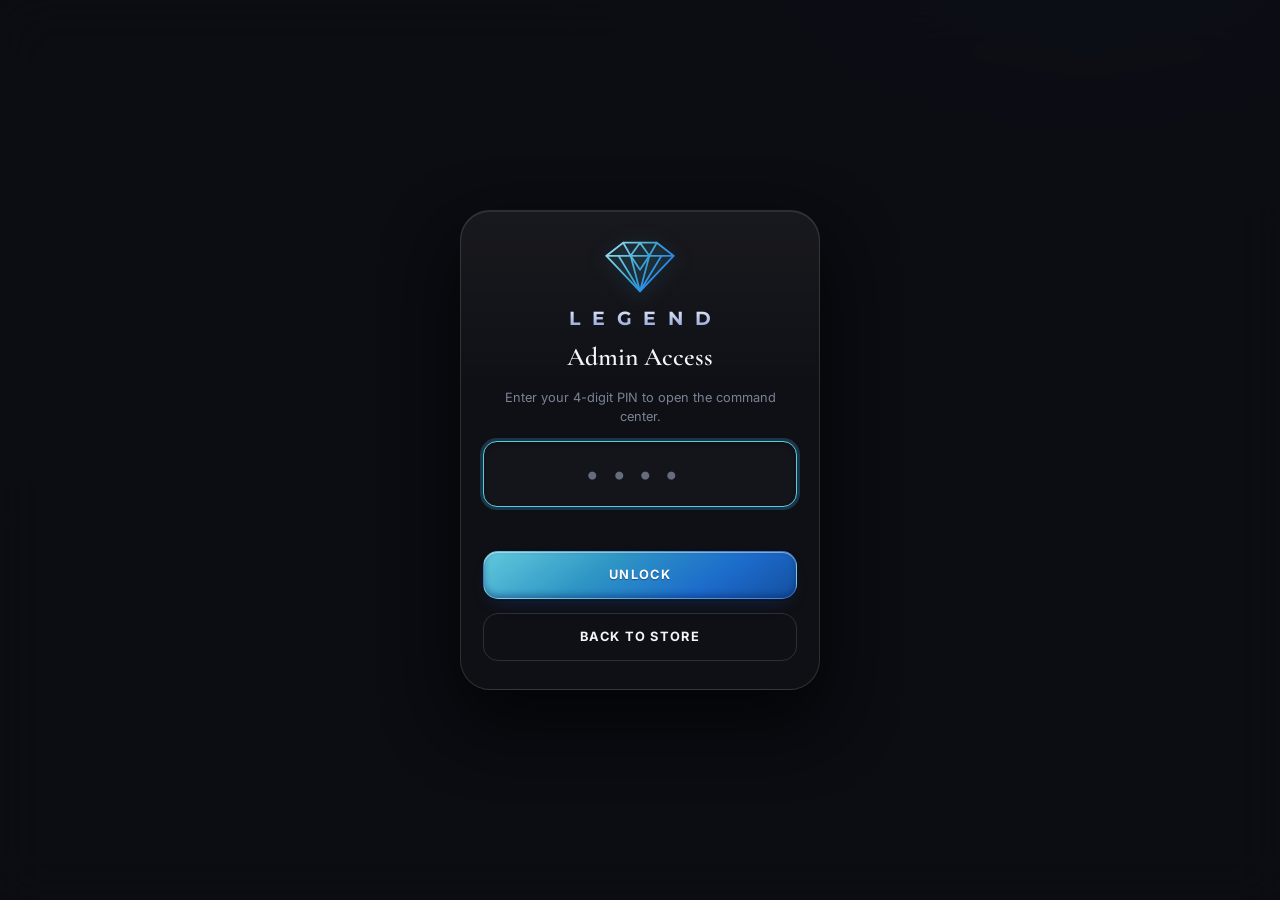
==== commit 178394ac: "Update admin.html" ====
--- a/admin.html
+++ b/admin.html
@@ -6,49 +6,47 @@
   <meta name="theme-color" content="#070709">
   <meta name="robots" content="noindex, nofollow">
   <title>LEGEND | Admin Command Center</title>
-  <link rel="icon" href="data:image/svg+xml,%3Csvg xmlns='http://www.w3.org/2000/svg' viewBox='0 0 64 64'%3E%3Cpath d='M16 10h32l12 16-28 32L4 26z' fill='%231E6BFF'/%3E%3C/svg%3E">
+  <link rel="icon" href="data:image/svg+xml,%3Csvg xmlns='http://www.w3.org/2000/svg' viewBox='0 0 80 60'%3E%3Cpath d='M4 18L22 4H58L76 18L40 56Z' fill='none' stroke='%2362C9DD' stroke-width='4' stroke-linejoin='round'/%3E%3C/svg%3E">
   <link rel="stylesheet" href="style.css">
   <script src="store.js"></script>
 </head>
 <body class="page-admin">
 
-  <!-- ===================== SVG SPRITE (logo + icons) ===================== -->
+  <!-- ===================== SVG SPRITE (wireframe logo + icons) ===================== -->
   <svg width="0" height="0" style="position:absolute" aria-hidden="true" focusable="false">
     <defs>
-      <symbol id="legend-diamond" viewBox="0 0 64 64">
-        <defs>
-          <linearGradient id="lgA" x1="0" y1="0" x2="1" y2="1"><stop offset="0" stop-color="#C9DEFF"/><stop offset="1" stop-color="#5E9BFF"/></linearGradient>
-          <linearGradient id="lgB" x1="0" y1="0" x2="0" y2="1"><stop offset="0" stop-color="#6AA2FF"/><stop offset="1" stop-color="#1E6BFF"/></linearGradient>
-          <linearGradient id="lgC" x1="1" y1="0" x2="0" y2="1"><stop offset="0" stop-color="#2F7BFF"/><stop offset="1" stop-color="#0A3CB0"/></linearGradient>
-          <linearGradient id="lgD" x1="0" y1="0" x2="0" y2="1"><stop offset="0" stop-color="#1E6BFF"/><stop offset="1" stop-color="#062B8A"/></linearGradient>
-        </defs>
-        <g stroke="#EAF2FF" stroke-opacity="0.6" stroke-width="1" stroke-linejoin="round">
-          <polygon points="16,10 48,10 42,26 22,26" fill="url(#lgA)"/>
-          <polygon points="16,10 22,26 4,26" fill="url(#lgB)"/>
-          <polygon points="48,10 60,26 42,26" fill="url(#lgC)"/>
-          <polygon points="4,26 22,26 32,58" fill="url(#lgC)"/>
-          <polygon points="22,26 42,26 32,58" fill="url(#lgD)"/>
-          <polygon points="42,26 60,26 32,58" fill="url(#lgB)"/>
+      <linearGradient id="lgWire" gradientUnits="userSpaceOnUse" x1="4" y1="4" x2="76" y2="56">
+        <stop offset="0" stop-color="#9fe6f2"/>
+        <stop offset="0.5" stop-color="#3ba3d2"/>
+        <stop offset="1" stop-color="#1e6bff"/>
+      </linearGradient>
+
+      <symbol id="legend-diamond" viewBox="0 0 80 60">
+        <g fill="none" stroke="url(#lgWire)" stroke-width="1.9" stroke-linecap="round" stroke-linejoin="round">
+          <path d="M4 18 L22 4 H58 L76 18 L40 56 Z" fill="#62c9dd" fill-opacity="0.07"/>
+          <path d="M4 18 H76"/>
+          <path d="M22 4 L30 18 L40 4 L50 18 L58 4"/>
+          <path d="M17 18 L40 56 M30 18 L40 56 M50 18 L40 56 M63 18 L40 56"/>
+          <path d="M30 18 L40 33 L50 18"/>
         </g>
-        <polygon points="19,12 30,12 25,24 21,24" fill="#FFFFFF" fill-opacity="0.28"/>
       </symbol>
 
       <symbol id="i-arrow-left" viewBox="0 0 24 24"><path d="M19 12H5M11 6l-6 6 6 6"/></symbol>
       <symbol id="i-sun" viewBox="0 0 24 24"><circle cx="12" cy="12" r="4"/><path d="M12 2v2M12 20v2M4.9 4.9l1.4 1.4M17.7 17.7l1.4 1.4M2 12h2M20 12h2M4.9 19.1l1.4-1.4M17.7 6.3l1.4-1.4"/></symbol>
       <symbol id="i-moon" viewBox="0 0 24 24"><path d="M20 14.5A8 8 0 0 1 9.5 4 8 8 0 1 0 20 14.5z"/></symbol>
       <symbol id="i-logout" viewBox="0 0 24 24"><path d="M9 4H5v16h4"/><path d="m16 8 4 4-4 4"/><path d="M20 12H9"/></symbol>
-      <symbol id="i-upload" viewBox="0 0 24 24"><path d="M12 16V4"/><path d="m7 9 5-5 5 5"/><path d="M5 20h14"/></symbol>
       <symbol id="i-copy" viewBox="0 0 24 24"><rect x="9" y="9" width="11" height="11" rx="2"/><path d="M5 15V6a2 2 0 0 1 2-2h9"/></symbol>
       <symbol id="i-chat" viewBox="0 0 24 24"><path d="M21 12a8.5 8.5 0 0 1-12.4 7.5L3 21l1.6-5.4A8.5 8.5 0 1 1 21 12z"/></symbol>
       <symbol id="i-bag" viewBox="0 0 24 24"><path d="M6 7h12l-1 13H7L6 7z"/><path d="M9 7a3 3 0 0 1 6 0"/></symbol>
       <symbol id="i-plus" viewBox="0 0 24 24"><path d="M12 5v14M5 12h14"/></symbol>
+      <symbol id="i-gift" viewBox="0 0 24 24"><rect x="3" y="8" width="18" height="4" rx="1"/><path d="M5 12v8h14v-8"/><path d="M12 8v12"/><path d="M12 8c-1-3-5-4-5-1.5S10 8 12 8zM12 8c1-3 5-4 5-1.5S14 8 12 8z"/></symbol>
     </defs>
   </svg>
 
   <!-- ===================== PIN GATE ===================== -->
   <div class="pin-gate" id="pinGate" role="dialog" aria-modal="true" aria-labelledby="gateTitle">
     <div class="pin-card">
-      <div class="brand-logo" aria-hidden="true"><svg viewBox="0 0 64 64"><use href="#legend-diamond"/></svg></div>
+      <div class="brand-logo" aria-hidden="true"><svg viewBox="0 0 80 60"><use href="#legend-diamond"/></svg></div>
       <div class="brand-name">LEGEND</div>
       <h1 class="panel-title" id="gateTitle">Admin Access</h1>
       <p class="panel-sub">Enter your 4-digit PIN to open the command center.</p>
@@ -64,21 +62,26 @@
 
     <header class="admin-topbar">
       <div class="admin-brand">
-        <div class="brand-logo" aria-hidden="true"><svg viewBox="0 0 64 64"><use href="#legend-diamond"/></svg></div>
-        <div class="admin-brand-text"><strong>LEGEND</strong><span>Command Center</span></div>
+        <div class="brand-logo" aria-hidden="true"><svg viewBox="0 0 80 60"><use href="#legend-diamond"/></svg></div>
+        <div class="admin-brand-text">
+          <strong>LEGEND</strong>
+          <span><i class="live-dot demo" id="liveDot"></i><b id="connLabel">Connecting</b></span>
+        </div>
       </div>
       <div class="admin-top-actions">
         <button class="icon-btn" id="themeBtn" type="button" aria-label="Switch light or dark mode"></button>
         <a class="icon-btn" href="index.html" aria-label="Back to store">
-          <svg viewBox="0 0 24 24" width="20" height="20" fill="none" stroke="currentColor" stroke-width="2" stroke-linecap="round" stroke-linejoin="round" aria-hidden="true"><use href="#i-arrow-left"/></svg>
+          <svg viewBox="0 0 24 24" aria-hidden="true"><use href="#i-arrow-left"/></svg>
         </a>
         <button class="icon-btn" id="logoutBtn" type="button" aria-label="Log out of admin">
-          <svg viewBox="0 0 24 24" width="20" height="20" fill="none" stroke="currentColor" stroke-width="2" stroke-linecap="round" stroke-linejoin="round" aria-hidden="true"><use href="#i-logout"/></svg>
+          <svg viewBox="0 0 24 24" aria-hidden="true"><use href="#i-logout"/></svg>
         </button>
       </div>
     </header>
 
     <main class="admin-shell">
+
+      <div id="statusBanner" class="hidden" role="status"></div>
 
       <div class="stat-grid" id="statGrid"></div>
 
@@ -103,28 +106,35 @@
           <div class="panel-head">
             <div>
               <h2 class="panel-title" id="formTitle">Add New Product</h2>
-              <p class="panel-sub">Images swipe sideways on the storefront. The first image is the cover.</p>
+              <p class="panel-sub">The category decides which horizontal section the product appears in on the storefront.</p>
             </div>
           </div>
 
           <form id="productForm" novalidate autocomplete="off">
             <div class="form-grid">
               <div class="field field-full">
+                <label for="pCategory">Category</label>
+                <select id="pCategory">
+                  <option value="candles">Candles &middot; The Collection</option>
+                  <option value="hampers">Hampers &middot; Luxury Gifting</option>
+                </select>
+              </div>
+              <div class="field field-full">
                 <label for="pName">Product Name</label>
                 <input id="pName" type="text" maxlength="60" placeholder="e.g. Obsidian Oud">
               </div>
               <div class="field field-full">
-                <label for="pNotes">Scent Notes</label>
-                <input id="pNotes" type="text" maxlength="120" placeholder="e.g. Smoked Oud, Black Amber, Vetiver">
-                <span class="hint">Separate notes with commas. They appear as chips on the product card.</span>
+                <label for="pNotes">Scent Notes / Box Contents</label>
+                <input id="pNotes" type="text" maxlength="140" placeholder="e.g. Smoked Oud, Black Amber, Vetiver">
+                <span class="hint">Separate items with commas. They appear as chips on the product card.</span>
               </div>
               <div class="field">
                 <label for="pMrp">MRP (&#8377;)</label>
-                <input id="pMrp" type="number" inputmode="decimal" min="0" step="any" placeholder="2999">
+                <input id="pMrp" type="number" inputmode="decimal" min="0" step="any" placeholder="3000">
               </div>
               <div class="field">
                 <label for="pPrice">Selling Price (&#8377;)</label>
-                <input id="pPrice" type="number" inputmode="decimal" min="0" step="any" placeholder="2299">
+                <input id="pPrice" type="number" inputmode="decimal" min="0" step="any" placeholder="2250">
               </div>
               <div class="field">
                 <label for="pLeft">&ldquo;Only X Left&rdquo; Badge</label>
@@ -132,13 +142,13 @@
               </div>
               <div class="field">
                 <label for="pVideo">Video URL (optional MP4)</label>
-                <input id="pVideo" type="url" placeholder="https://example.com/candle.mp4">
+                <input id="pVideo" type="url" placeholder="https://example.com/video.mp4">
               </div>
 
               <div class="toggle-card field-full">
                 <div>
                   <div class="setting-label">In Stock</div>
-                  <div class="setting-desc" id="pStockDesc">Customers can add this candle to their cart.</div>
+                  <div class="setting-desc" id="pStockDesc">Customers can add this to their cart.</div>
                 </div>
                 <label class="switch">
                   <input type="checkbox" id="pStock" checked aria-label="In stock">
@@ -147,19 +157,14 @@
               </div>
 
               <div class="stack field-full">
-                <span class="field-label">Gallery (swipe images)</span>
+                <span class="field-label">Gallery Images (swipe on the storefront)</span>
                 <div class="thumb-list" id="thumbList"></div>
-                <label class="upload-zone">
-                  <input type="file" id="imgFiles" accept="image/*" multiple>
-                  <svg viewBox="0 0 24 24" width="20" height="20" fill="none" stroke="currentColor" stroke-width="2" stroke-linecap="round" stroke-linejoin="round" aria-hidden="true"><use href="#i-upload"/></svg>
-                  <span id="uploadText">Upload from phone gallery</span>
-                </label>
                 <div class="field">
-                  <label for="imgUrls">Or paste image URLs (one per line)</label>
+                  <label for="imgUrls">Paste image URLs (one per line)</label>
                   <textarea id="imgUrls" rows="3" placeholder="https://example.com/candle-1.jpg&#10;https://example.com/candle-2.jpg"></textarea>
                 </div>
-                <button class="btn btn-outline btn-sm" id="addUrls" type="button">Add URLs to Gallery</button>
-                <span class="hint">Tap a thumbnail to make it the cover image. Uploaded photos are resized automatically to save space.</span>
+                <button class="btn btn-outline btn-sm" id="addUrls" type="button">Add to Gallery</button>
+                <span class="hint">The first image is the cover. Tap a thumbnail to make it the cover. Use direct image links (ending in .jpg, .png or .webp). With no image, a default LEGEND artwork is shown.</span>
               </div>
             </div>
 
@@ -177,7 +182,7 @@
               <p class="panel-sub" id="productCount">0 products</p>
             </div>
           </div>
-          <div id="storageMeter" class="mb-2"></div>
+          <div id="seedBox"></div>
           <div id="productList"></div>
         </div>
       </section>
@@ -189,7 +194,7 @@
             <div class="panel-head">
               <div>
                 <h2 class="panel-title">GST</h2>
-                <p class="panel-sub">Added on the discounted order value at checkout. Changes apply live.</p>
+                <p class="panel-sub">Added on the discounted order value at checkout. Changes apply live on the storefront.</p>
               </div>
             </div>
             <div class="toggle-card">
@@ -214,7 +219,7 @@
             <div class="panel-head">
               <div>
                 <h2 class="panel-title">Delivery</h2>
-                <p class="panel-sub">Set a flat charge and a free-delivery threshold.</p>
+                <p class="panel-sub">A flat delivery charge on every order.</p>
               </div>
             </div>
             <div class="form-grid">
@@ -223,9 +228,9 @@
                 <input id="deliveryCharge" type="number" inputmode="decimal" min="0" step="any" placeholder="79">
               </div>
               <div class="field">
-                <label for="freeAbove">Free Delivery Above (&#8377;)</label>
-                <input id="freeAbove" type="number" inputmode="decimal" min="0" step="any" placeholder="1999">
-                <span class="hint">Enter 0 to never offer free delivery.</span>
+                <label for="freeAbove">Free Delivery Above (&#8377;) &middot; optional</label>
+                <input id="freeAbove" type="number" inputmode="decimal" min="0" step="any" placeholder="0 = off">
+                <span class="hint">Leave at 0 to always charge delivery.</span>
               </div>
             </div>
             <div class="form-actions">
@@ -330,7 +335,7 @@
               </div>
             </div>
             <div class="form-actions">
-              <button class="btn btn-primary" type="submit">Create Coupon</button>
+              <button class="btn btn-primary" id="couponBtn" type="submit">Create Coupon</button>
             </div>
           </form>
         </div>
@@ -359,4 +364,4 @@
 
   <script src="admin.js"></script>
 </body>
-  </html>
+                                                      </html>
--- a/style.css
+++ b/style.css
@@ -1,10 +1,11 @@
 /* =============================================================================
    LEGEND — style.css   (FILE 2 of 6)
    Complete styling for the Customer Storefront AND the Admin Panel.
-   Default: Obsidian Matte Black #070709 + Metallic Sapphire Blue #1E6BFF
+   Default: Obsidian Matte Black #070709 + muted metallic Cyan / Sapphire Blue
+            (#1E6BFF family) with soft 3D depth and wireframe accents (no neon)
    Toggle : Light Mode #F8F9FA   (html[data-theme="light"])
    ============================================================================= */
-@import url('https://fonts.googleapis.com/css2?family=Cormorant+Garamond:wght@500;600;700&family=Inter:wght@400;500;600;700;800&display=swap');
+@import url('https://fonts.googleapis.com/css2?family=Cormorant+Garamond:ital,wght@0,500;0,600;0,700;1,500;1,600&family=Inter:wght@400;500;600;700;800&family=Montserrat:wght@600;700;800&display=swap');
 
 /* ---------------------------------------------------------------------------
    1. DESIGN TOKENS
@@ -13,50 +14,57 @@
 :root[data-theme="dark"] {
   --bg: #070709;
   --bg-2: #0c0c11;
-  --surface: #101016;
-  --surface-2: #15151d;
-  --surface-3: #1c1c26;
-  --surface-4: #262634;
-  --glass: rgba(10, 10, 15, 0.66);
-  --glass-strong: rgba(14, 14, 21, 0.84);
+  --surface: #0f1015;
+  --surface-2: #14151b;
+  --surface-3: #1b1c24;
+  --surface-4: #252732;
+  --glass: rgba(9, 9, 13, 0.7);
+  --glass-strong: rgba(13, 14, 20, 0.86);
   --border: rgba(255, 255, 255, 0.07);
-  --border-strong: rgba(255, 255, 255, 0.14);
+  --border-strong: rgba(255, 255, 255, 0.13);
   --text: #f3f5fa;
-  --text-soft: #b3bac9;
-  --text-mute: #7b8294;
+  --text-soft: #b1b8c8;
+  --text-mute: #7a8296;
   --accent: #1e6bff;
-  --accent-hi: #6aa2ff;
-  --accent-lo: #0a3cb0;
-  --accent-text: #6aa2ff;
-  --accent-soft: rgba(30, 107, 255, 0.14);
-  --accent-glow: rgba(30, 107, 255, 0.5);
+  --accent-hi: #62c9dd;
+  --accent-lo: #1450a0;
+  --accent-text: #74b6e4;
+  --accent-soft: rgba(46, 149, 196, 0.13);
+  --accent-line: rgba(80, 160, 215, 0.32);
+  --accent-glow: rgba(30, 107, 255, 0.26);
+  --focus-ring: rgba(46, 149, 196, 0.3);
+  --cyan: #62c9dd;
+  --wire: rgba(98, 201, 221, 0.36);
+  --eyebrow: #5f82c2;
   --success: #2fd196;
   --success-soft: rgba(47, 209, 150, 0.14);
   --warning: #f6b94c;
   --warning-soft: rgba(246, 185, 76, 0.14);
   --danger: #ff5e70;
   --danger-soft: rgba(255, 94, 112, 0.14);
-  --edge-hi: rgba(255, 255, 255, 0.1);
+  --edge-hi: rgba(255, 255, 255, 0.09);
   --inset: inset 0 2px 5px rgba(0, 0, 0, 0.3);
   --shadow-sm: 0 4px 14px rgba(0, 0, 0, 0.45);
   --shadow-md: 0 14px 34px rgba(0, 0, 0, 0.55);
   --shadow-lg: 0 30px 70px rgba(0, 0, 0, 0.7);
-  --btn-gradient: linear-gradient(180deg, #6aa2ff 0%, #1e6bff 46%, #0a3cb0 100%);
-  --btn-gradient-hover: linear-gradient(180deg, #82b1ff 0%, #327aff 46%, #0e47c8 100%);
-  --metal-text: linear-gradient(180deg, #ffffff 0%, #d6def0 38%, #8ea6d8 54%, #eef3ff 100%);
-  --card-sheen: linear-gradient(180deg, rgba(255, 255, 255, 0.045), rgba(255, 255, 255, 0) 38%);
-  --ambient-a: rgba(30, 107, 255, 0.17);
-  --ambient-b: rgba(30, 107, 255, 0.07);
+  --btn-gradient: linear-gradient(145deg, #62c9dd 0%, #2e95c4 38%, #1c6bcb 72%, #1450a0 100%);
+  --btn-gradient-hover: linear-gradient(145deg, #78d6e8 0%, #3ba3d2 38%, #2679dc 72%, #1a5cb4 100%);
+  --metal-text: linear-gradient(180deg, #e3e9f9 0%, #b4c2e8 52%, #8da2d8 100%);
+  --script-gradient: linear-gradient(100deg, #1e6bff 0%, #2b86c8 52%, #3ba0b4 100%);
+  --card-sheen: linear-gradient(180deg, rgba(255, 255, 255, 0.04), rgba(255, 255, 255, 0) 38%);
+  --ambient-a: rgba(30, 107, 255, 0.13);
+  --ambient-b: rgba(46, 149, 196, 0.06);
   --overlay: rgba(2, 3, 8, 0.66);
   --media-bg: #0b0b10;
   --radius-sm: 10px;
   --radius: 16px;
   --radius-lg: 22px;
-  --radius-xl: 28px;
+  --radius-xl: 30px;
   --font-body: 'Inter', -apple-system, BlinkMacSystemFont, 'Segoe UI', Roboto, 'Helvetica Neue', Arial, sans-serif;
   --font-display: 'Cormorant Garamond', Georgia, 'Times New Roman', serif;
+  --font-brand: 'Montserrat', 'Inter', -apple-system, 'Segoe UI', Arial, sans-serif;
   --font-mono: ui-monospace, SFMono-Regular, Menlo, Consolas, monospace;
-  --dock-h: 84px;
+  --dock-h: 90px;
   color-scheme: dark;
 }
 
@@ -67,16 +75,20 @@
   --surface-2: #f5f7fb;
   --surface-3: #eceff6;
   --surface-4: #e0e5f0;
-  --glass: rgba(255, 255, 255, 0.7);
-  --glass-strong: rgba(255, 255, 255, 0.88);
+  --glass: rgba(255, 255, 255, 0.72);
+  --glass-strong: rgba(255, 255, 255, 0.9);
   --border: rgba(12, 22, 52, 0.08);
   --border-strong: rgba(12, 22, 52, 0.16);
   --text: #0b1020;
   --text-soft: #4a5470;
   --text-mute: #79829a;
-  --accent-text: #1757d6;
-  --accent-soft: rgba(30, 107, 255, 0.1);
-  --accent-glow: rgba(30, 107, 255, 0.32);
+  --accent-text: #1f5fb8;
+  --accent-soft: rgba(30, 107, 255, 0.09);
+  --accent-line: rgba(30, 107, 255, 0.28);
+  --accent-glow: rgba(30, 107, 255, 0.2);
+  --focus-ring: rgba(30, 107, 255, 0.22);
+  --wire: rgba(30, 107, 255, 0.3);
+  --eyebrow: #3d66ad;
   --success: #0e9f6e;
   --success-soft: rgba(14, 159, 110, 0.12);
   --warning: #b7791f;
@@ -88,10 +100,10 @@
   --shadow-sm: 0 3px 10px rgba(20, 30, 70, 0.08);
   --shadow-md: 0 12px 30px rgba(20, 30, 70, 0.12);
   --shadow-lg: 0 28px 60px rgba(20, 30, 70, 0.18);
-  --metal-text: linear-gradient(180deg, #0b1020 0%, #2a3f7a 48%, #1e6bff 100%);
+  --metal-text: linear-gradient(180deg, #1b2b57 0%, #2d4a94 55%, #3f62b4 100%);
   --card-sheen: linear-gradient(180deg, rgba(255, 255, 255, 0.95), rgba(255, 255, 255, 0) 42%);
-  --ambient-a: rgba(30, 107, 255, 0.11);
-  --ambient-b: rgba(30, 107, 255, 0.05);
+  --ambient-a: rgba(30, 107, 255, 0.09);
+  --ambient-b: rgba(46, 149, 196, 0.05);
   --overlay: rgba(15, 22, 45, 0.42);
   --media-bg: #e9edf5;
 }
@@ -143,6 +155,7 @@
 a { color: var(--accent-text); text-decoration: none; }
 h1, h2, h3, h4, p { margin: 0; }
 ul { margin: 0; padding: 0; }
+dl, dd { margin: 0; }
 ::selection { background: var(--accent); color: #fff; }
 :focus-visible { outline: 2px solid var(--accent-hi); outline-offset: 2px; }
 
@@ -175,6 +188,48 @@
 .mb-2 { margin-bottom: 16px; }
 .divider { height: 1px; background: var(--border); margin: 14px 0; border: 0; }
 
+/* Wireframe diamond divider:  <div class="wire-divider"><span></span></div> */
+.wire-divider {
+  display: flex; align-items: center; justify-content: center;
+  max-width: 280px; margin: 26px auto; height: 18px;
+}
+.wire-divider::before,
+.wire-divider::after { content: ''; flex: 1; height: 1px; }
+.wire-divider::before { background: linear-gradient(90deg, transparent, var(--wire)); }
+.wire-divider::after { background: linear-gradient(270deg, transparent, var(--wire)); }
+.wire-divider span {
+  width: 9px; height: 9px; margin: 0 14px; flex-shrink: 0;
+  border: 1px solid var(--cyan);
+  transform: rotate(45deg);
+}
+
+/* Small status / info banners */
+.banner {
+  display: flex; align-items: flex-start; gap: 10px;
+  padding: 12px 14px; border-radius: var(--radius);
+  font-size: 0.84rem; line-height: 1.5;
+  color: var(--text-soft);
+  background: var(--surface-2);
+  border: 1px solid var(--border-strong);
+}
+.banner b { color: var(--text); }
+.banner.warn { background: var(--warning-soft); border-color: rgba(246, 185, 76, 0.4); }
+.banner.error { background: var(--danger-soft); border-color: rgba(255, 94, 112, 0.4); }
+.banner.ok { background: var(--success-soft); border-color: rgba(47, 209, 150, 0.4); }
+
+.live-dot {
+  display: inline-block; width: 8px; height: 8px; flex-shrink: 0;
+  border-radius: 50%; background: var(--success);
+  box-shadow: 0 0 0 3px var(--success-soft);
+}
+.live-dot.off { background: var(--danger); box-shadow: 0 0 0 3px var(--danger-soft); }
+.live-dot.demo { background: var(--warning); box-shadow: 0 0 0 3px var(--warning-soft); }
+
+/* Label / value list:  <dl class="kv"><dt>Pincode</dt><dd>800001</dd></dl> */
+.kv { display: grid; grid-template-columns: 92px 1fr; gap: 6px 12px; font-size: 0.86rem; }
+.kv dt { padding-top: 2px; font-size: 0.68rem; font-weight: 700; letter-spacing: 0.1em; text-transform: uppercase; color: var(--text-mute); }
+.kv dd { color: var(--text); word-break: break-word; }
+
 /* ---------------------------------------------------------------------------
    4. BUTTONS
    --------------------------------------------------------------------------- */
@@ -188,12 +243,12 @@
   min-height: var(--btn-h);
   padding: 0 22px;
   border: 1px solid var(--border-strong);
-  border-radius: 14px;
+  border-radius: 15px;
   background: var(--surface-3);
   color: var(--text);
   font-weight: 700;
-  font-size: 0.82rem;
-  letter-spacing: 0.08em;
+  font-size: 0.8rem;
+  letter-spacing: 0.1em;
   text-transform: uppercase;
   text-decoration: none;
   white-space: nowrap;
@@ -210,20 +265,20 @@
   color: #fff;
   border-color: rgba(255, 255, 255, 0.2);
   background: var(--btn-gradient);
-  text-shadow: 0 1px 1px rgba(0, 20, 80, 0.5);
+  text-shadow: 0 1px 1px rgba(0, 20, 80, 0.45);
   box-shadow:
-    inset 0 1px 0 rgba(255, 255, 255, 0.5),
-    inset 0 -3px 6px rgba(0, 20, 90, 0.45),
-    0 8px 22px -6px var(--accent-glow),
-    0 2px 0 rgba(0, 0, 0, 0.35);
+    inset 0 1px 0 rgba(255, 255, 255, 0.45),
+    inset 0 -3px 6px rgba(0, 25, 90, 0.4),
+    0 8px 18px -8px var(--accent-glow),
+    0 2px 0 rgba(0, 0, 0, 0.3);
 }
 .btn-primary:hover { background: var(--btn-gradient-hover); }
 .btn-primary:active {
-  box-shadow: inset 0 2px 6px rgba(0, 20, 90, 0.6), 0 3px 10px -4px var(--accent-glow);
+  box-shadow: inset 0 2px 6px rgba(0, 25, 90, 0.55), 0 3px 8px -4px var(--accent-glow);
 }
 
 .btn-ghost { background: transparent; }
-.btn-outline { background: transparent; border-color: var(--accent); color: var(--accent-text); }
+.btn-outline { background: transparent; border-color: var(--accent-line); color: var(--accent-text); }
 .btn-outline:hover { background: var(--accent-soft); }
 .btn-danger { background: var(--danger-soft); border-color: rgba(255, 94, 112, 0.4); color: var(--danger); }
 .btn-danger:hover { background: rgba(255, 94, 112, 0.22); }
@@ -237,11 +292,11 @@
   box-shadow:
     inset 0 1px 0 rgba(255, 255, 255, 0.5),
     inset 0 -3px 6px rgba(0, 60, 20, 0.4),
-    0 8px 20px -8px rgba(34, 197, 94, 0.7);
-}
-
-.btn-sm { --btn-h: 38px; padding: 0 14px; font-size: 0.72rem; border-radius: 11px; }
-.btn-lg { --btn-h: 56px; font-size: 0.9rem; border-radius: 16px; }
+    0 8px 18px -10px rgba(34, 197, 94, 0.6);
+}
+
+.btn-sm { --btn-h: 38px; padding: 0 14px; font-size: 0.72rem; border-radius: 12px; }
+.btn-lg { --btn-h: 56px; font-size: 0.88rem; border-radius: 18px; }
 .btn-block { display: flex; width: 100%; }
 
 .icon-btn {
@@ -250,7 +305,7 @@
   display: grid;
   place-items: center;
   flex-shrink: 0;
-  border-radius: 12px;
+  border-radius: 13px;
   border: 1px solid var(--border-strong);
   background: var(--surface-3);
   color: var(--text);
@@ -271,7 +326,13 @@
   text-transform: uppercase;
   color: var(--text-mute);
 }
+.field-row { display: grid; grid-template-columns: 1fr 1fr; gap: 10px; }
 .hint { font-size: 0.75rem; color: var(--text-mute); line-height: 1.45; }
+.field-error { display: none; font-size: 0.76rem; font-weight: 600; color: var(--danger); line-height: 1.4; }
+.field.has-error .field-error { display: block; }
+.field.has-error input,
+.field.has-error textarea,
+.field.has-error select { border-color: var(--danger); box-shadow: var(--inset), 0 0 0 3px var(--danger-soft); }
 
 input[type="text"],
 input[type="tel"],
@@ -290,7 +351,7 @@
   color: var(--text);
   background: var(--surface-2);
   border: 1px solid var(--border-strong);
-  border-radius: 13px;
+  border-radius: 14px;
   outline: none;
   box-shadow: var(--inset);
   -webkit-appearance: none;
@@ -309,8 +370,8 @@
 input:focus,
 textarea:focus,
 select:focus {
-  border-color: var(--accent);
-  box-shadow: var(--inset), 0 0 0 3px rgba(30, 107, 255, 0.25);
+  border-color: var(--cyan);
+  box-shadow: var(--inset), 0 0 0 3px var(--focus-ring);
 }
 input.invalid,
 textarea.invalid { border-color: var(--danger); box-shadow: var(--inset), 0 0 0 3px var(--danger-soft); }
@@ -328,7 +389,7 @@
   color: var(--text-soft);
   background: var(--surface-3);
   border: 1px solid var(--border-strong);
-  border-radius: 13px;
+  border-radius: 14px;
 }
 
 /* Toggle switch:  <label class="switch"><input type="checkbox"><span class="switch-track"></span></label> */
@@ -358,7 +419,7 @@
 .switch input:checked + .switch-track {
   background: var(--btn-gradient);
   border-color: transparent;
-  box-shadow: inset 0 1px 0 rgba(255, 255, 255, 0.4), 0 0 14px var(--accent-glow);
+  box-shadow: inset 0 1px 0 rgba(255, 255, 255, 0.4), 0 0 10px var(--accent-glow);
 }
 .switch input:checked + .switch-track::after { transform: translateX(24px); }
 .switch input:focus-visible + .switch-track { outline: 2px solid var(--accent-hi); outline-offset: 2px; }
@@ -374,22 +435,24 @@
   position: sticky;
   top: 0;
   z-index: 50;
-  padding: 14px 16px 12px;
+  padding: 18px 16px 16px;
   background: var(--glass);
-  -webkit-backdrop-filter: saturate(170%) blur(20px);
-  backdrop-filter: saturate(170%) blur(20px);
+  -webkit-backdrop-filter: saturate(160%) blur(20px);
+  backdrop-filter: saturate(160%) blur(20px);
+  border-top: 1px solid var(--border);
   border-bottom: 1px solid var(--border);
-  box-shadow: 0 1px 0 var(--edge-hi) inset, 0 10px 30px -18px rgba(0, 0, 0, 0.6);
+  box-shadow: 0 10px 30px -20px rgba(0, 0, 0, 0.7);
   transition: padding 0.3s ease, background 0.35s ease;
 }
-.header-inner { display: flex; flex-direction: column; align-items: center; gap: 8px; }
-.brand-logo { width: 42px; height: 42px; transition: width 0.3s ease, height 0.3s ease; }
-.brand-logo svg { width: 100%; height: 100%; filter: drop-shadow(0 5px 14px var(--accent-glow)); animation: logoGlow 4.5s ease-in-out infinite; }
+.header-inner { display: flex; flex-direction: column; align-items: center; gap: 12px; transition: gap 0.3s ease; }
+.brand-logo { width: 76px; height: 56px; transition: width 0.3s ease, height 0.3s ease; }
+.brand-logo svg { width: 100%; height: 100%; overflow: visible; filter: drop-shadow(0 3px 10px rgba(46, 149, 196, 0.28)); }
 .brand-name {
-  font-weight: 800;
-  font-size: 1.15rem;
-  letter-spacing: 0.55em;
-  padding-left: 0.55em;
+  font-family: var(--font-brand);
+  font-weight: 700;
+  font-size: 1.2rem;
+  letter-spacing: 0.62em;
+  padding-left: 0.62em;
   line-height: 1;
   background: var(--metal-text);
   -webkit-background-clip: text;
@@ -397,29 +460,43 @@
   -webkit-text-fill-color: transparent;
   color: transparent;
 }
-.app-header.compact { padding-top: 8px; padding-bottom: 8px; }
-.app-header.compact .brand-logo { width: 30px; height: 30px; }
-
-.hero { text-align: center; padding: 38px 22px 8px; max-width: 760px; margin: 0 auto; }
-.hero-eyebrow { font-size: 0.7rem; font-weight: 700; letter-spacing: 0.42em; text-transform: uppercase; color: var(--accent-text); }
+.app-header.compact { padding-top: 10px; padding-bottom: 10px; }
+.app-header.compact .header-inner { gap: 7px; }
+.app-header.compact .brand-logo { width: 50px; height: 37px; }
+
+.hero { text-align: center; padding: 44px 22px 8px; max-width: 760px; margin: 0 auto; }
+.hero-eyebrow {
+  font-family: var(--font-brand);
+  font-size: 0.72rem;
+  font-weight: 700;
+  letter-spacing: 0.5em;
+  padding-left: 0.5em;
+  text-transform: uppercase;
+  color: var(--eyebrow);
+}
 .hero-title {
-  margin: 14px 0 12px;
+  margin: 18px 0 16px;
   font-family: var(--font-display);
-  font-size: clamp(2.2rem, 9vw, 3.8rem);
-  line-height: 1.04;
+  font-size: clamp(2.4rem, 11vw, 4rem);
+  line-height: 1.08;
   font-weight: 600;
-}
+  color: var(--text);
+}
+.hero-line { display: block; }
 .hero-title em {
+  display: inline-block;
+  padding: 0 0.14em 0.14em 0.04em;
   font-style: italic;
-  background: var(--btn-gradient);
+  font-weight: 600;
+  background: var(--script-gradient);
   -webkit-background-clip: text;
   background-clip: text;
   -webkit-text-fill-color: transparent;
   color: transparent;
 }
-.hero-sub { max-width: 500px; margin: 0 auto; color: var(--text-soft); font-size: 0.95rem; }
-
-.section { padding: 30px 0 6px; }
+.hero-sub { max-width: 500px; margin: 0 auto; color: var(--text-soft); font-size: 1rem; line-height: 1.7; }
+
+.section { padding: 34px 0 6px; }
 .section-head {
   display: flex;
   align-items: flex-end;
@@ -429,8 +506,21 @@
   margin: 0 auto 6px;
   padding: 0 20px;
 }
-.section-title { font-family: var(--font-display); font-size: 1.85rem; font-weight: 600; line-height: 1.1; }
-.section-sub { font-size: 0.8rem; color: var(--text-mute); margin-top: 2px; }
+.section-tag {
+  display: flex; align-items: center; gap: 10px;
+  margin-bottom: 8px;
+  font-family: var(--font-brand);
+  font-size: 0.64rem; font-weight: 700;
+  letter-spacing: 0.34em; text-transform: uppercase;
+  color: var(--eyebrow);
+}
+.gem {
+  display: inline-block; width: 8px; height: 8px; flex-shrink: 0;
+  border: 1px solid var(--cyan);
+  transform: rotate(45deg);
+}
+.section-title { font-family: var(--font-display); font-size: 2.1rem; font-weight: 600; line-height: 1.1; }
+.section-sub { font-size: 0.86rem; color: var(--text-mute); margin-top: 4px; }
 .rail-nav { display: none; gap: 8px; }
 .rail-btn {
   width: 42px; height: 42px;
@@ -447,20 +537,29 @@
 .rail-btn:active { transform: scale(0.92); }
 
 /* ---------------------------------------------------------------------------
-   7. PRODUCT SHOWCASE  (outer rail scrolls sideways, each card gallery too)
+   7. PRODUCT SHOWCASES  (The Collection + Luxury Gifting: two horizontal
+      snap rails; every card also has its own horizontal image gallery)
    --------------------------------------------------------------------------- */
 .showcase {
   display: flex;
   gap: 18px;
   overflow-x: auto;
   overflow-y: hidden;
-  padding: 10px 20px 30px;
+  padding: 12px 20px 32px;
   scroll-snap-type: x mandatory;
   scroll-padding-inline: 20px;
   -webkit-overflow-scrolling: touch;
   scrollbar-width: none;
 }
 .showcase::-webkit-scrollbar { display: none; }
+.showcase.gifting .product-card { flex-basis: min(86vw, 360px); }
+
+.card-skeleton {
+  flex: 0 0 min(84vw, 350px);
+  height: 520px;
+  border-radius: var(--radius-xl);
+  scroll-snap-align: center;
+}
 
 .product-card {
   position: relative;
@@ -472,16 +571,25 @@
   overflow: hidden;
   background: var(--surface);
   background-image: var(--card-sheen);
-  border: 1px solid var(--border);
+  border: 1px solid var(--border-strong);
   border-radius: var(--radius-xl);
   box-shadow: var(--shadow-md), inset 0 1px 0 var(--edge-hi);
   transition: transform 0.35s ease, box-shadow 0.35s ease, border-color 0.35s ease;
   animation: fadeUp 0.55s both;
 }
+.product-card::before {
+  content: '';
+  position: absolute;
+  top: 0; left: 14%; right: 14%;
+  height: 1px;
+  z-index: 3;
+  background: linear-gradient(90deg, transparent, rgba(110, 200, 225, 0.55), transparent);
+  pointer-events: none;
+}
 .product-card:hover {
   transform: translateY(-4px);
-  border-color: rgba(30, 107, 255, 0.45);
-  box-shadow: var(--shadow-lg), 0 0 0 1px rgba(30, 107, 255, 0.22), 0 14px 44px -12px var(--accent-glow);
+  border-color: var(--accent-line);
+  box-shadow: var(--shadow-lg), 0 0 0 1px rgba(80, 160, 215, 0.18);
 }
 .product-card.is-oos .media-rail { filter: grayscale(0.6); }
 
@@ -506,16 +614,16 @@
 .media-slide img,
 .media-slide video { width: 100%; height: 100%; object-fit: cover; background: var(--media-bg); }
 
-.badge-stack { position: absolute; top: 12px; left: 12px; z-index: 2; display: flex; flex-direction: column; align-items: flex-start; gap: 6px; pointer-events: none; }
+.badge-stack { position: absolute; top: 14px; left: 14px; z-index: 2; display: flex; flex-direction: column; align-items: flex-start; gap: 6px; pointer-events: none; }
 .badge {
   display: inline-flex;
   align-items: center;
   gap: 6px;
-  padding: 5px 11px;
+  padding: 7px 14px;
   border-radius: 999px;
-  font-size: 0.66rem;
+  font-size: 0.7rem;
   font-weight: 700;
-  letter-spacing: 0.09em;
+  letter-spacing: 0.1em;
   text-transform: uppercase;
   color: #fff;
   background: rgba(8, 8, 12, 0.74);
@@ -523,28 +631,36 @@
   -webkit-backdrop-filter: blur(8px);
   backdrop-filter: blur(8px);
 }
-.badge-off { background: var(--btn-gradient); border-color: rgba(255, 255, 255, 0.3); }
+.badge-off {
+  background: var(--btn-gradient);
+  border-color: rgba(255, 255, 255, 0.28);
+  text-shadow: 0 1px 1px rgba(0, 20, 80, 0.4);
+  box-shadow: inset 0 1px 0 rgba(255, 255, 255, 0.4), inset 0 -2px 4px rgba(0, 25, 90, 0.3);
+}
+.badge-gift { color: #9fe3f0; border-color: rgba(98, 201, 221, 0.55); }
 .badge-left { color: #ffd27f; border-color: rgba(246, 185, 76, 0.6); }
 .badge-left::before {
   content: ''; width: 7px; height: 7px; border-radius: 50%;
-  background: #f6b94c; box-shadow: 0 0 8px #f6b94c; animation: pulse 1.6s ease-in-out infinite;
+  background: #f6b94c; animation: pulse 1.6s ease-in-out infinite;
 }
 .badge-oos { color: #ff9aa6; border-color: rgba(255, 94, 112, 0.6); }
 
 .media-count {
-  position: absolute; top: 12px; right: 12px; z-index: 2;
-  padding: 4px 10px; border-radius: 999px;
-  font-size: 0.68rem; font-weight: 700; letter-spacing: 0.06em;
-  color: #fff; background: rgba(8, 8, 12, 0.66);
-  border: 1px solid rgba(255, 255, 255, 0.16);
+  position: absolute; top: 14px; right: 14px; z-index: 2;
+  padding: 6px 14px; border-radius: 999px;
+  font-size: 0.78rem; font-weight: 700; letter-spacing: 0.08em;
+  color: #fff; background: rgba(8, 8, 12, 0.5);
+  border: 1px solid rgba(255, 255, 255, 0.22);
+  -webkit-backdrop-filter: blur(8px);
+  backdrop-filter: blur(8px);
   pointer-events: none;
 }
 .media-dots {
-  position: absolute; left: 0; right: 0; bottom: 12px; z-index: 2;
+  position: absolute; left: 0; right: 0; bottom: 14px; z-index: 2;
   display: flex; justify-content: center; gap: 6px; pointer-events: none;
 }
 .media-dots .dot { width: 6px; height: 6px; border-radius: 50%; background: rgba(255, 255, 255, 0.45); transition: width 0.3s ease, background 0.3s ease; }
-.media-dots .dot.active { width: 20px; border-radius: 4px; background: #fff; box-shadow: 0 0 10px var(--accent-glow); }
+.media-dots .dot.active { width: 20px; border-radius: 4px; background: #fff; }
 
 .oos-veil {
   position: absolute; inset: 0; z-index: 1;
@@ -558,17 +674,17 @@
   color: #fff; background: rgba(8, 8, 12, 0.8); border: 1px solid rgba(255, 255, 255, 0.25);
 }
 
-.card-body { display: flex; flex-direction: column; flex: 1; gap: 12px; padding: 18px 18px 20px; }
-.product-name { font-family: var(--font-display); font-size: 1.6rem; font-weight: 600; line-height: 1.1; }
+.card-body { display: flex; flex-direction: column; flex: 1; gap: 12px; padding: 20px 20px 22px; }
+.product-name { font-family: var(--font-display); font-size: 1.7rem; font-weight: 600; line-height: 1.1; }
 .note-list { display: flex; flex-wrap: wrap; gap: 6px; }
 .note-chip {
   padding: 4px 11px; border-radius: 999px;
   font-size: 0.7rem; font-weight: 600; letter-spacing: 0.05em;
   color: var(--accent-text); background: var(--accent-soft);
-  border: 1px solid rgba(30, 107, 255, 0.28);
+  border: 1px solid var(--accent-line);
 }
 .price-row { display: flex; align-items: baseline; flex-wrap: wrap; gap: 10px; }
-.price { font-size: 1.45rem; font-weight: 800; letter-spacing: -0.01em; }
+.price { font-size: 1.5rem; font-weight: 800; letter-spacing: -0.01em; }
 .mrp { font-size: 0.92rem; color: var(--text-mute); text-decoration: line-through; }
 .off { font-size: 0.74rem; font-weight: 700; letter-spacing: 0.05em; color: var(--success); }
 .card-actions { display: flex; gap: 10px; margin-top: auto; padding-top: 4px; }
@@ -577,26 +693,26 @@
 /* The Legend promise strip */
 .promise-grid { display: grid; grid-template-columns: 1fr; gap: 12px; max-width: 1240px; margin: 10px auto 0; padding: 0 20px; }
 .promise-item {
-  padding: 20px; border-radius: var(--radius-lg);
+  padding: 22px; border-radius: var(--radius-lg);
   background: var(--surface); background-image: var(--card-sheen);
   border: 1px solid var(--border);
   box-shadow: var(--shadow-sm), inset 0 1px 0 var(--edge-hi);
 }
 .promise-icon {
-  width: 46px; height: 46px; margin-bottom: 14px;
-  display: grid; place-items: center; border-radius: 14px; color: #fff;
+  width: 48px; height: 48px; margin-bottom: 14px;
+  display: grid; place-items: center; border-radius: 15px; color: #fff;
   background: var(--btn-gradient);
-  box-shadow: inset 0 1px 0 rgba(255, 255, 255, 0.5), inset 0 -3px 6px rgba(0, 20, 90, 0.4), 0 8px 20px -6px var(--accent-glow);
+  box-shadow: inset 0 1px 0 rgba(255, 255, 255, 0.45), inset 0 -3px 6px rgba(0, 25, 90, 0.35), 0 8px 18px -8px var(--accent-glow);
 }
 .promise-icon svg { width: 22px; height: 22px; stroke: currentColor; fill: none; stroke-width: 1.9; stroke-linecap: round; stroke-linejoin: round; }
-.promise-title { font-family: var(--font-display); font-size: 1.3rem; font-weight: 600; margin-bottom: 4px; }
-.promise-text { font-size: 0.86rem; color: var(--text-soft); }
-
-.site-footer { margin-top: 40px; padding: 38px 20px 22px; text-align: center; border-top: 1px solid var(--border); }
-.footer-logo { width: 34px; height: 34px; margin: 0 auto 10px; }
-.footer-logo svg { width: 100%; height: 100%; filter: drop-shadow(0 4px 10px var(--accent-glow)); }
-.footer-brand { font-weight: 800; letter-spacing: 0.5em; padding-left: 0.5em; font-size: 0.95rem; }
-.footer-tag { margin-top: 8px; font-size: 0.82rem; color: var(--text-mute); }
+.promise-title { font-family: var(--font-display); font-size: 1.35rem; font-weight: 600; margin-bottom: 4px; }
+.promise-text { font-size: 0.88rem; color: var(--text-soft); }
+
+.site-footer { margin-top: 40px; padding: 38px 20px 26px; text-align: center; border-top: 1px solid var(--border); }
+.footer-logo { width: 54px; height: 40px; margin: 0 auto 14px; }
+.footer-logo svg { width: 100%; height: 100%; overflow: visible; filter: drop-shadow(0 3px 8px rgba(46, 149, 196, 0.25)); }
+.footer-brand { font-family: var(--font-brand); font-weight: 700; letter-spacing: 0.62em; padding-left: 0.62em; font-size: 0.92rem; }
+.footer-tag { margin-top: 10px; font-size: 0.84rem; color: var(--text-mute); }
 .powered { margin-top: 22px; font-size: 0.68rem; letter-spacing: 0.32em; text-transform: uppercase; color: var(--text-mute); }
 .powered b {
   font-weight: 800;
@@ -607,8 +723,20 @@
   color: transparent;
 }
 
-/* ---------------------------------------------------------------------------
-   8. FLOATING BOTTOM DOCK
+/* Subtle admin link in the footer (opens the PIN prompt) */
+.footer-admin-link {
+  display: inline-block; margin-top: 16px; padding: 8px 12px;
+  border: 0; background: transparent;
+  font-family: var(--font-brand);
+  font-size: 0.58rem; font-weight: 600; letter-spacing: 0.24em; text-transform: uppercase;
+  color: var(--text-mute); opacity: 0.4;
+  transition: opacity 0.25s ease;
+}
+.footer-admin-link:hover,
+.footer-admin-link:focus-visible { opacity: 0.9; }
+
+/* ---------------------------------------------------------------------------
+   8. FLOATING BOTTOM DOCK  (Home · Cart · VIP Club)
    --------------------------------------------------------------------------- */
 .dock {
   position: fixed;
@@ -617,49 +745,54 @@
   transform: translateX(-50%);
   z-index: 60;
   display: flex;
-  gap: 6px;
+  align-items: stretch;
+  gap: 4px;
+  width: min(calc(100% - 28px), 440px);
   padding: 8px;
-  border-radius: 28px;
+  border-radius: 32px;
   background: var(--glass-strong);
-  -webkit-backdrop-filter: blur(24px) saturate(170%);
-  backdrop-filter: blur(24px) saturate(170%);
-  border: 1px solid var(--border-strong);
-  box-shadow: 0 20px 44px -10px rgba(0, 0, 0, 0.6), inset 0 1px 0 var(--edge-hi), 0 0 0 1px rgba(0, 0, 0, 0.25);
+  -webkit-backdrop-filter: blur(24px) saturate(160%);
+  backdrop-filter: blur(24px) saturate(160%);
+  border: 1px solid var(--border-strong);
+  box-shadow: 0 20px 44px -12px rgba(0, 0, 0, 0.65), inset 0 1px 0 var(--edge-hi);
 }
 .dock-item {
   position: relative;
+  flex: 1 1 0;
+  min-width: 0;
   display: flex;
   flex-direction: column;
   align-items: center;
   justify-content: center;
-  gap: 4px;
-  min-width: 78px;
-  padding: 9px 14px;
+  gap: 5px;
+  padding: 12px 6px 11px;
   border: 0;
-  border-radius: 20px;
+  border-radius: 24px;
   background: transparent;
   color: var(--text-soft);
-  font-size: 0.64rem;
+  font-family: var(--font-brand);
+  font-size: 0.68rem;
   font-weight: 700;
-  letter-spacing: 0.1em;
+  letter-spacing: 0.12em;
   text-transform: uppercase;
   transition: transform 0.2s ease, background 0.3s ease, color 0.3s ease, box-shadow 0.3s ease;
 }
-.dock-item svg { width: 22px; height: 22px; stroke: currentColor; fill: none; stroke-width: 1.8; stroke-linecap: round; stroke-linejoin: round; }
-.dock-item:active { transform: scale(0.93); }
+.dock-item svg { width: 24px; height: 24px; stroke: currentColor; fill: none; stroke-width: 1.8; stroke-linecap: round; stroke-linejoin: round; }
+.dock-item:active { transform: scale(0.94); }
 .dock-item.active {
   color: #fff;
   background: var(--btn-gradient);
-  box-shadow: inset 0 1px 0 rgba(255, 255, 255, 0.45), inset 0 -3px 5px rgba(0, 20, 90, 0.35), 0 8px 20px -6px var(--accent-glow);
+  box-shadow: inset 0 1px 0 rgba(255, 255, 255, 0.4), inset 0 -3px 6px rgba(0, 25, 90, 0.35), 0 8px 18px -8px var(--accent-glow);
 }
 .dock-badge {
-  position: absolute; top: 3px; right: 10px;
-  min-width: 19px; height: 19px; padding: 0 5px;
+  position: absolute; top: 5px; left: calc(50% + 5px);
+  min-width: 21px; height: 21px; padding: 0 6px;
   display: grid; place-items: center;
-  border-radius: 10px;
-  font-size: 0.66rem; font-weight: 800; letter-spacing: 0;
-  color: #fff; background: linear-gradient(180deg, #ff7a88, #e0364a);
-  border: 1.5px solid var(--surface);
+  border-radius: 11px;
+  font-family: var(--font-body);
+  font-size: 0.7rem; font-weight: 800; letter-spacing: 0;
+  color: #fff; background: var(--btn-gradient);
+  border: 2px solid var(--bg-2);
   box-shadow: 0 3px 8px rgba(0, 0, 0, 0.4);
 }
 .dock-badge.pop { animation: badgePop 0.4s ease; }
@@ -692,7 +825,7 @@
   border: 1px solid var(--border-strong);
   border-bottom: 0;
   border-radius: var(--radius-xl) var(--radius-xl) 0 0;
-  box-shadow: 0 -30px 80px rgba(0, 0, 0, 0.55), inset 0 1px 0 var(--edge-hi), 0 -10px 60px -30px var(--accent-glow);
+  box-shadow: 0 -30px 80px rgba(0, 0, 0, 0.55), inset 0 1px 0 var(--edge-hi);
   transform: translate(-50%, 105%);
   visibility: hidden;
   transition: transform 0.45s cubic-bezier(0.22, 0.9, 0.3, 1), visibility 0s linear 0.45s;
@@ -700,7 +833,7 @@
 .drawer.open { transform: translate(-50%, 0); visibility: visible; transition-delay: 0s; }
 .drawer-handle { flex-shrink: 0; width: 44px; height: 5px; margin: 10px auto 2px; border-radius: 99px; background: var(--border-strong); }
 .drawer-head { flex-shrink: 0; display: flex; align-items: center; justify-content: space-between; gap: 12px; padding: 10px 20px 12px; }
-.drawer-title { font-family: var(--font-display); font-size: 1.7rem; font-weight: 600; }
+.drawer-title { font-family: var(--font-display); font-size: 1.8rem; font-weight: 600; }
 .drawer-body {
   flex: 1; min-height: 0;
   display: flex; flex-direction: column; gap: 18px;
@@ -739,14 +872,14 @@
   background-image: var(--card-sheen);
   border: 1px solid var(--border-strong);
   border-radius: var(--radius-xl);
-  box-shadow: var(--shadow-lg), inset 0 1px 0 var(--edge-hi), 0 0 70px -24px var(--accent-glow);
+  box-shadow: var(--shadow-lg), inset 0 1px 0 var(--edge-hi);
   opacity: 0;
   transform: translateY(26px) scale(0.96);
   transition: opacity 0.3s ease, transform 0.4s cubic-bezier(0.22, 0.9, 0.3, 1);
 }
 .modal.open .modal-card { opacity: 1; transform: none; }
 .modal-head { display: flex; align-items: center; justify-content: space-between; gap: 12px; margin-bottom: 8px; }
-.modal-title { font-family: var(--font-display); font-size: 1.7rem; font-weight: 600; }
+.modal-title { font-family: var(--font-display); font-size: 1.8rem; font-weight: 600; }
 .setting-block { padding: 16px 0; border-bottom: 1px solid var(--border); }
 .setting-block:last-child { border-bottom: 0; padding-bottom: 4px; }
 
@@ -780,12 +913,12 @@
   padding: 12px 14px; border-radius: var(--radius);
   font-size: 0.84rem;
   background: var(--accent-soft);
-  border: 1px solid rgba(30, 107, 255, 0.28);
+  border: 1px solid var(--accent-line);
 }
 .progress { height: 8px; overflow: hidden; border-radius: 99px; background: var(--surface-4); box-shadow: inset 0 1px 3px rgba(0, 0, 0, 0.4); }
-.progress-bar { height: 100%; border-radius: 99px; background: var(--btn-gradient); box-shadow: 0 0 12px var(--accent-glow); transition: width 0.5s ease; }
-
-.coupon-box { padding: 14px; border-radius: var(--radius); background: var(--surface-2); border: 1px dashed rgba(30, 107, 255, 0.5); }
+.progress-bar { height: 100%; border-radius: 99px; background: var(--btn-gradient); transition: width 0.5s ease; }
+
+.coupon-box { padding: 14px; border-radius: var(--radius); background: var(--surface-2); border: 1px dashed var(--accent-line); }
 .coupon-row { display: flex; gap: 8px; }
 .coupon-row input { flex: 1; min-width: 0; text-transform: uppercase; letter-spacing: 0.12em; font-weight: 700; }
 .coupon-msg { margin-top: 10px; font-size: 0.82rem; font-weight: 500; }
@@ -795,12 +928,12 @@
   display: flex; align-items: center; gap: 12px;
   padding: 14px 16px; border-radius: var(--radius);
   font-size: 0.9rem; font-weight: 600; line-height: 1.4;
-  background: linear-gradient(135deg, rgba(30, 107, 255, 0.24), rgba(30, 107, 255, 0.05));
-  border: 1px solid rgba(30, 107, 255, 0.5);
-  box-shadow: inset 0 1px 0 var(--edge-hi), 0 12px 30px -14px var(--accent-glow);
+  background: linear-gradient(135deg, rgba(46, 149, 196, 0.2), rgba(30, 107, 255, 0.06));
+  border: 1px solid var(--accent-line);
+  box-shadow: inset 0 1px 0 var(--edge-hi);
   animation: vipIn 0.6s cubic-bezier(0.22, 0.9, 0.3, 1) both;
 }
-.vip-banner svg { width: 26px; height: 26px; flex-shrink: 0; color: var(--accent-hi); }
+.vip-banner svg { width: 26px; height: 26px; flex-shrink: 0; color: var(--cyan); stroke: currentColor; fill: none; stroke-width: 1.8; stroke-linecap: round; stroke-linejoin: round; }
 
 .bill { padding: 6px 16px; border-radius: var(--radius); background: var(--surface-2); border: 1px solid var(--border-strong); }
 .bill-row { display: flex; justify-content: space-between; gap: 12px; padding: 10px 0; font-size: 0.9rem; color: var(--text-soft); border-bottom: 1px dashed var(--border); }
@@ -826,9 +959,9 @@
 .pay-sub { font-size: 0.74rem; color: var(--text-mute); }
 .pay-option.selected,
 .pay-option:has(input:checked) {
-  border-color: var(--accent);
+  border-color: var(--cyan);
   background: var(--accent-soft);
-  box-shadow: 0 0 0 3px rgba(30, 107, 255, 0.18), 0 10px 26px -12px var(--accent-glow);
+  box-shadow: 0 0 0 3px var(--focus-ring);
 }
 .pay-option.disabled { opacity: 0.45; pointer-events: none; }
 
@@ -837,10 +970,10 @@
   padding: 18px; text-align: center;
   border-radius: var(--radius);
   background: var(--surface-2);
-  border: 1px dashed rgba(30, 107, 255, 0.55);
+  border: 1px dashed var(--accent-line);
 }
 .upi-amount { font-size: 1.6rem; font-weight: 800; }
-.upi-qr { width: 208px; height: 208px; padding: 10px; border-radius: 18px; background: #fff; box-shadow: var(--shadow-md), 0 0 0 4px rgba(30, 107, 255, 0.28); }
+.upi-qr { width: 208px; height: 208px; padding: 10px; border-radius: 18px; background: #fff; box-shadow: var(--shadow-md), 0 0 0 4px var(--accent-soft); }
 .upi-qr img { width: 100%; height: 100%; }
 .upi-id { padding: 6px 12px; border-radius: 10px; font-family: var(--font-mono); font-size: 0.86rem; background: var(--surface-3); word-break: break-all; }
 .upi-steps { font-size: 0.78rem; color: var(--text-mute); max-width: 320px; }
@@ -851,23 +984,70 @@
   border-radius: 50%; color: var(--success);
   background: var(--success-soft);
   border: 2px solid var(--success);
-  box-shadow: 0 0 40px -8px var(--success);
   animation: popIn 0.6s cubic-bezier(0.3, 1.4, 0.5, 1) both;
 }
 .success-icon svg { width: 36px; height: 36px; stroke: currentColor; fill: none; stroke-width: 3; stroke-linecap: round; stroke-linejoin: round; }
-.success-title { font-family: var(--font-display); font-size: 1.9rem; font-weight: 600; }
+.success-title { font-family: var(--font-display); font-size: 2rem; font-weight: 600; }
 .success-id { padding: 6px 14px; border-radius: 999px; font-family: var(--font-mono); font-weight: 700; letter-spacing: 0.06em; background: var(--surface-3); border: 1px solid var(--border-strong); }
 
 /* ---------------------------------------------------------------------------
-   11. SETTINGS MODAL EXTRAS
-   --------------------------------------------------------------------------- */
+   11. VIP CLUB PANEL, LOGIN & ADMIN PIN
+   --------------------------------------------------------------------------- */
+.crown-badge {
+  width: 46px; height: 46px; flex-shrink: 0;
+  display: grid; place-items: center;
+  border-radius: 15px; color: #fff;
+  background: var(--btn-gradient);
+  box-shadow: inset 0 1px 0 rgba(255, 255, 255, 0.45), inset 0 -3px 6px rgba(0, 25, 90, 0.35), 0 8px 18px -8px var(--accent-glow);
+}
+.crown-badge svg { width: 24px; height: 24px; stroke: currentColor; fill: none; stroke-width: 1.8; stroke-linecap: round; stroke-linejoin: round; }
+
+.member-card {
+  position: relative; overflow: hidden;
+  display: flex; flex-direction: column; justify-content: space-between; gap: 22px;
+  min-height: 160px; padding: 20px;
+  border-radius: 22px; color: #eaf1ff;
+  background: linear-gradient(145deg, #1b2a44 0%, #0e1524 55%, #0a0f1a 100%);
+  border: 1px solid rgba(120, 190, 225, 0.28);
+  box-shadow: var(--shadow-md), inset 0 1px 0 rgba(255, 255, 255, 0.14);
+}
+.member-card::before,
+.member-card::after {
+  content: '';
+  position: absolute;
+  border: 1px solid rgba(120, 200, 230, 0.32);
+  transform: rotate(45deg);
+  pointer-events: none;
+}
+.member-card::before { width: 150px; height: 150px; right: -48px; top: -52px; }
+.member-card::after { width: 90px; height: 90px; right: -18px; top: -22px; border-color: rgba(120, 200, 230, 0.2); }
+.member-tier { font-family: var(--font-brand); font-size: 0.64rem; font-weight: 700; letter-spacing: 0.36em; text-transform: uppercase; color: #8fb7e6; }
+.member-name { margin-top: 6px; font-family: var(--font-display); font-size: 1.7rem; font-weight: 600; line-height: 1.1; color: #fff; }
+.member-meta { font-size: 0.8rem; color: #9fb0cf; }
+
+.perk-list { display: grid; gap: 10px; list-style: none; }
+.perk {
+  display: flex; align-items: flex-start; gap: 12px;
+  padding: 12px 14px; border-radius: 14px;
+  background: var(--surface-2); border: 1px solid var(--border);
+}
+.perk-icon {
+  width: 34px; height: 34px; flex-shrink: 0;
+  display: grid; place-items: center;
+  border-radius: 11px; color: var(--accent-text);
+  background: var(--accent-soft); border: 1px solid var(--accent-line);
+}
+.perk-icon svg { width: 18px; height: 18px; stroke: currentColor; fill: none; stroke-width: 1.9; stroke-linecap: round; stroke-linejoin: round; }
+.perk-title { font-weight: 700; font-size: 0.92rem; }
+.perk-text { font-size: 0.8rem; color: var(--text-mute); margin-top: 1px; }
+
 .login-state { display: flex; align-items: center; gap: 12px; padding: 12px 14px; border-radius: var(--radius); background: var(--surface-2); border: 1px solid var(--border); }
 .avatar {
   width: 42px; height: 42px; flex-shrink: 0;
   display: grid; place-items: center;
   border-radius: 50%; font-weight: 800; color: #fff;
   background: var(--btn-gradient);
-  box-shadow: inset 0 1px 0 rgba(255, 255, 255, 0.45), 0 6px 16px -6px var(--accent-glow);
+  box-shadow: inset 0 1px 0 rgba(255, 255, 255, 0.4), 0 6px 14px -6px var(--accent-glow);
 }
 .login-name { font-weight: 700; }
 .login-phone { font-size: 0.8rem; color: var(--text-mute); }
@@ -895,14 +1075,14 @@
   box-shadow: var(--shadow-md), inset 0 1px 0 var(--edge-hi);
   animation: toastIn 0.4s cubic-bezier(0.22, 0.9, 0.3, 1) both;
 }
-.toast::before { content: ''; flex-shrink: 0; width: 9px; height: 9px; border-radius: 50%; background: var(--accent); box-shadow: 0 0 10px var(--accent); }
-.toast.success::before { background: var(--success); box-shadow: 0 0 10px var(--success); }
-.toast.error::before { background: var(--danger); box-shadow: 0 0 10px var(--danger); }
+.toast::before { content: ''; flex-shrink: 0; width: 9px; height: 9px; border-radius: 50%; background: var(--cyan); }
+.toast.success::before { background: var(--success); }
+.toast.error::before { background: var(--danger); }
 .toast.out { animation: toastOut 0.3s ease both; }
 
 .empty { display: flex; flex-direction: column; align-items: center; gap: 10px; padding: 36px 16px; text-align: center; color: var(--text-mute); }
-.empty svg { width: 54px; height: 54px; stroke: var(--accent-hi); fill: none; stroke-width: 1.4; opacity: 0.8; }
-.empty-title { font-family: var(--font-display); font-size: 1.4rem; font-weight: 600; color: var(--text); }
+.empty svg { width: 54px; height: 54px; stroke: var(--cyan); fill: none; stroke-width: 1.4; opacity: 0.75; }
+.empty-title { font-family: var(--font-display); font-size: 1.5rem; font-weight: 600; color: var(--text); }
 
 .skeleton {
   border-radius: var(--radius);
@@ -919,16 +1099,16 @@
   display: flex; align-items: center; justify-content: space-between; gap: 12px;
   padding: 12px 16px;
   background: var(--glass);
-  -webkit-backdrop-filter: saturate(170%) blur(20px);
-  backdrop-filter: saturate(170%) blur(20px);
+  -webkit-backdrop-filter: saturate(160%) blur(20px);
+  backdrop-filter: saturate(160%) blur(20px);
   border-bottom: 1px solid var(--border);
   box-shadow: inset 0 1px 0 var(--edge-hi);
 }
 .admin-brand { display: flex; align-items: center; gap: 12px; min-width: 0; }
-.admin-brand .brand-logo { width: 34px; height: 34px; }
+.admin-brand .brand-logo { width: 46px; height: 34px; }
 .admin-brand-text { display: flex; flex-direction: column; line-height: 1.15; }
-.admin-brand-text strong { font-size: 0.95rem; font-weight: 800; letter-spacing: 0.32em; }
-.admin-brand-text span { font-size: 0.62rem; font-weight: 600; letter-spacing: 0.2em; text-transform: uppercase; color: var(--text-mute); }
+.admin-brand-text strong { font-family: var(--font-brand); font-size: 0.95rem; font-weight: 700; letter-spacing: 0.4em; }
+.admin-brand-text span { display: flex; align-items: center; gap: 7px; font-size: 0.62rem; font-weight: 600; letter-spacing: 0.2em; text-transform: uppercase; color: var(--text-mute); }
 .admin-top-actions { display: flex; align-items: center; gap: 8px; }
 
 .admin-shell { max-width: 1100px; margin: 0 auto; padding: 18px 16px; }
@@ -948,7 +1128,7 @@
   color: #fff;
   border-color: rgba(255, 255, 255, 0.2);
   background: var(--btn-gradient);
-  box-shadow: inset 0 1px 0 rgba(255, 255, 255, 0.45), inset 0 -3px 5px rgba(0, 20, 90, 0.35), 0 8px 20px -8px var(--accent-glow);
+  box-shadow: inset 0 1px 0 rgba(255, 255, 255, 0.4), inset 0 -3px 5px rgba(0, 25, 90, 0.3), 0 8px 18px -10px var(--accent-glow);
 }
 .tab-count { margin-left: 6px; padding: 1px 8px; border-radius: 99px; font-size: 0.7rem; background: rgba(255, 255, 255, 0.22); }
 .tab-panel { display: none; }
@@ -973,7 +1153,7 @@
   box-shadow: var(--shadow-sm), inset 0 1px 0 var(--edge-hi);
 }
 .panel-head { display: flex; align-items: center; justify-content: space-between; gap: 10px; margin-bottom: 16px; }
-.panel-title { font-family: var(--font-display); font-size: 1.5rem; font-weight: 600; line-height: 1.1; }
+.panel-title { font-family: var(--font-display); font-size: 1.6rem; font-weight: 600; line-height: 1.1; }
 .panel-sub { margin-top: 3px; font-size: 0.8rem; color: var(--text-mute); }
 .form-grid { display: grid; grid-template-columns: 1fr; gap: 14px; }
 .field-full { grid-column: 1 / -1; }
@@ -985,17 +1165,6 @@
   background: var(--surface-2); border: 1px solid var(--border);
 }
 
-.upload-zone {
-  display: flex; align-items: center; justify-content: center; gap: 10px;
-  padding: 18px; text-align: center; cursor: pointer;
-  border-radius: var(--radius);
-  border: 1.5px dashed rgba(30, 107, 255, 0.6);
-  background: var(--accent-soft);
-  color: var(--accent-text);
-  font-size: 0.86rem; font-weight: 600;
-}
-.upload-zone svg { width: 20px; height: 20px; stroke: currentColor; fill: none; stroke-width: 2; stroke-linecap: round; stroke-linejoin: round; }
-.upload-zone input { display: none; }
 .thumb-list { display: flex; flex-wrap: wrap; gap: 10px; }
 .media-thumb { position: relative; width: 84px; height: 84px; overflow: hidden; border-radius: 12px; background: var(--media-bg); border: 1px solid var(--border-strong); }
 .media-thumb img { width: 100%; height: 100%; object-fit: cover; }
@@ -1007,6 +1176,10 @@
 }
 .thumb-first { position: absolute; left: 4px; bottom: 4px; padding: 1px 7px; border-radius: 99px; font-size: 0.56rem; font-weight: 800; letter-spacing: 0.08em; text-transform: uppercase; color: #fff; background: var(--accent); }
 
+.group-title { display: flex; align-items: center; gap: 10px; margin: 18px 0 10px; font-family: var(--font-display); font-size: 1.3rem; font-weight: 600; }
+.group-title:first-child { margin-top: 0; }
+.cat-pill { display: inline-block; padding: 2px 10px; border-radius: 99px; font-size: 0.66rem; font-weight: 700; letter-spacing: 0.08em; text-transform: uppercase; color: var(--accent-text); background: var(--accent-soft); border: 1px solid var(--accent-line); }
+
 .admin-product { display: grid; grid-template-columns: 64px 1fr; gap: 12px; align-items: center; padding: 12px; border-radius: var(--radius); background: var(--surface-2); border: 1px solid var(--border); }
 .admin-product + .admin-product { margin-top: 10px; }
 .ap-thumb { width: 64px; height: 64px; border-radius: 12px; object-fit: cover; background: var(--media-bg); }
@@ -1020,12 +1193,12 @@
   display: flex; align-items: center; justify-content: space-between; gap: 12px;
   padding: 14px 16px; border-radius: var(--radius);
   background: linear-gradient(135deg, var(--accent-soft), transparent);
-  border: 1px dashed rgba(30, 107, 255, 0.6);
+  border: 1px dashed var(--accent-line);
 }
 .coupon-ticket + .coupon-ticket { margin-top: 10px; }
 .ct-code { font-family: var(--font-mono); font-size: 1rem; font-weight: 800; letter-spacing: 0.14em; }
 .ct-meta { margin-top: 2px; font-size: 0.78rem; color: var(--text-soft); }
-.vip-tag { display: inline-block; margin-top: 6px; padding: 2px 10px; border-radius: 99px; font-size: 0.68rem; font-weight: 700; letter-spacing: 0.06em; color: var(--accent-text); background: var(--accent-soft); border: 1px solid rgba(30, 107, 255, 0.35); }
+.vip-tag { display: inline-block; margin-top: 6px; padding: 2px 10px; border-radius: 99px; font-size: 0.68rem; font-weight: 700; letter-spacing: 0.06em; color: var(--accent-text); background: var(--accent-soft); border: 1px solid var(--accent-line); }
 
 .filter-row { display: flex; flex-wrap: wrap; gap: 8px; margin-bottom: 14px; }
 .chip {
@@ -1035,7 +1208,7 @@
   font-size: 0.78rem; font-weight: 700;
   transition: background 0.25s ease, color 0.25s ease;
 }
-.chip.active { color: #fff; border-color: transparent; background: var(--btn-gradient); box-shadow: inset 0 1px 0 rgba(255, 255, 255, 0.4), 0 6px 16px -8px var(--accent-glow); }
+.chip.active { color: #fff; border-color: transparent; background: var(--btn-gradient); box-shadow: inset 0 1px 0 rgba(255, 255, 255, 0.4); }
 
 .order-list { display: flex; flex-direction: column; gap: 14px; }
 .order-card {
@@ -1051,19 +1224,20 @@
 .order-date { margin-top: 2px; font-size: 0.76rem; color: var(--text-mute); }
 .order-meta { display: grid; gap: 4px; font-size: 0.86rem; color: var(--text-soft); }
 .order-meta strong { color: var(--text); }
+.order-address { padding: 12px 14px; border-radius: 12px; background: var(--surface-2); border: 1px solid var(--border); }
 .order-items { list-style: none; border: 1px dashed var(--border-strong); border-radius: 12px; }
 .order-items li { display: flex; justify-content: space-between; gap: 10px; padding: 9px 12px; font-size: 0.88rem; border-bottom: 1px dashed var(--border); }
 .order-items li:last-child { border-bottom: 0; }
 .order-bill { padding: 4px 14px; border-radius: 12px; background: var(--surface-2); border: 1px solid var(--border); }
 .order-pay { display: flex; flex-wrap: wrap; align-items: center; gap: 8px; font-size: 0.82rem; color: var(--text-soft); }
-.pay-chip { padding: 3px 11px; border-radius: 99px; font-size: 0.7rem; font-weight: 800; letter-spacing: 0.08em; color: var(--accent-text); background: var(--accent-soft); border: 1px solid rgba(30, 107, 255, 0.35); }
+.pay-chip { padding: 3px 11px; border-radius: 99px; font-size: 0.7rem; font-weight: 800; letter-spacing: 0.08em; color: var(--accent-text); background: var(--accent-soft); border: 1px solid var(--accent-line); }
 .order-actions { display: flex; flex-wrap: wrap; align-items: center; gap: 10px; }
 .order-actions select { flex: 1 1 150px; min-height: 42px; padding-top: 8px; padding-bottom: 8px; font-size: 15px; }
 .order-actions .btn { flex: 1 1 150px; }
 
 .status-pill { display: inline-block; padding: 4px 12px; border-radius: 999px; font-size: 0.7rem; font-weight: 800; letter-spacing: 0.1em; text-transform: uppercase; border: 1px solid transparent; }
 .status-pill.pending { color: var(--warning); background: var(--warning-soft); border-color: rgba(246, 185, 76, 0.4); }
-.status-pill.packed { color: var(--accent-text); background: var(--accent-soft); border-color: rgba(30, 107, 255, 0.4); }
+.status-pill.packed { color: var(--accent-text); background: var(--accent-soft); border-color: var(--accent-line); }
 .status-pill.delivered { color: var(--success); background: var(--success-soft); border-color: rgba(47, 209, 150, 0.4); }
 .status-pill.cancelled { color: var(--danger); background: var(--danger-soft); border-color: rgba(255, 94, 112, 0.4); }
 
@@ -1080,7 +1254,7 @@
   border-radius: var(--radius-xl);
   background: var(--surface); background-image: var(--card-sheen);
   border: 1px solid var(--border-strong);
-  box-shadow: var(--shadow-lg), inset 0 1px 0 var(--edge-hi), 0 0 70px -24px var(--accent-glow);
+  box-shadow: var(--shadow-lg), inset 0 1px 0 var(--edge-hi);
 }
 .pin-input { text-align: center; font-size: 1.6rem !important; font-weight: 800; letter-spacing: 0.6em; }
 .pin-error { min-height: 1.2em; font-size: 0.82rem; font-weight: 600; color: var(--danger); }
@@ -1102,7 +1276,6 @@
 @keyframes toastOut { to { opacity: 0; transform: translateY(-14px) scale(0.96); } }
 @keyframes vipIn { 0% { opacity: 0; transform: translateY(10px) scale(0.97); } 100% { opacity: 1; transform: none; } }
 @keyframes shimmer { to { background-position: -200% 0; } }
-@keyframes logoGlow { 0%, 100% { filter: drop-shadow(0 5px 14px var(--accent-glow)); } 50% { filter: drop-shadow(0 6px 22px var(--accent-glow)) brightness(1.12); } }
 
 /* ---------------------------------------------------------------------------
    15. RESPONSIVE
@@ -1119,16 +1292,19 @@
 @media (min-width: 900px) {
   .rail-nav { display: flex; }
   .product-card { flex-basis: 340px; }
+  .showcase.gifting .product-card { flex-basis: 350px; }
   .showcase {
     padding-inline: max(20px, calc((100% - 1240px) / 2 + 20px));
     scroll-padding-inline: max(20px, calc((100% - 1240px) / 2 + 20px));
   }
-  .hero { padding-top: 56px; }
+  .hero { padding-top: 60px; }
 }
 
 @media (max-width: 380px) {
-  .dock-item { min-width: 70px; padding: 9px 10px; }
+  .dock-item { font-size: 0.62rem; letter-spacing: 0.08em; }
+  .brand-name { letter-spacing: 0.5em; padding-left: 0.5em; }
   .pay-options { grid-template-columns: 1fr; }
+  .field-row { grid-template-columns: 1fr; }
   .cart-item { grid-template-columns: 60px 1fr auto; }
   .cart-thumb { width: 60px; height: 60px; }
 }
@@ -1140,4 +1316,4 @@
     animation-iteration-count: 1 !important;
     transition-duration: 0.01ms !important;
   }
-                       }
+                      }
